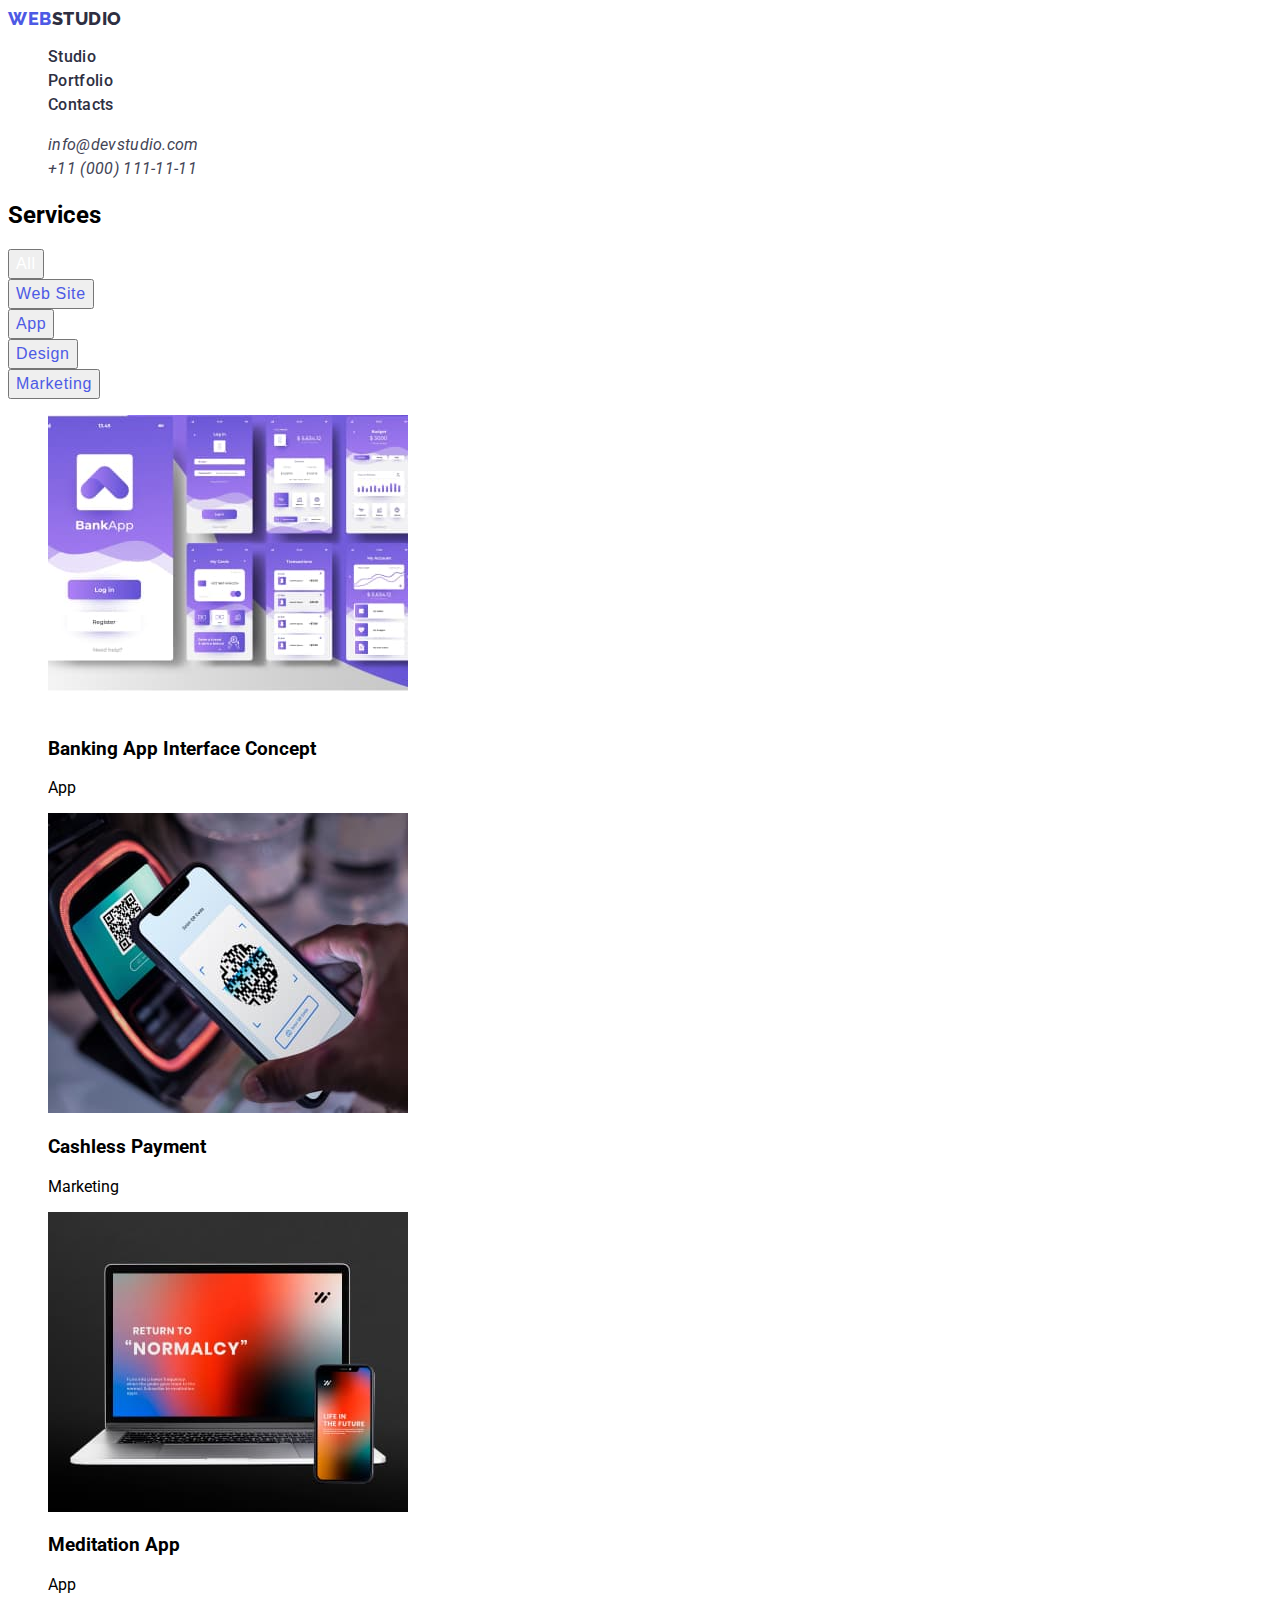
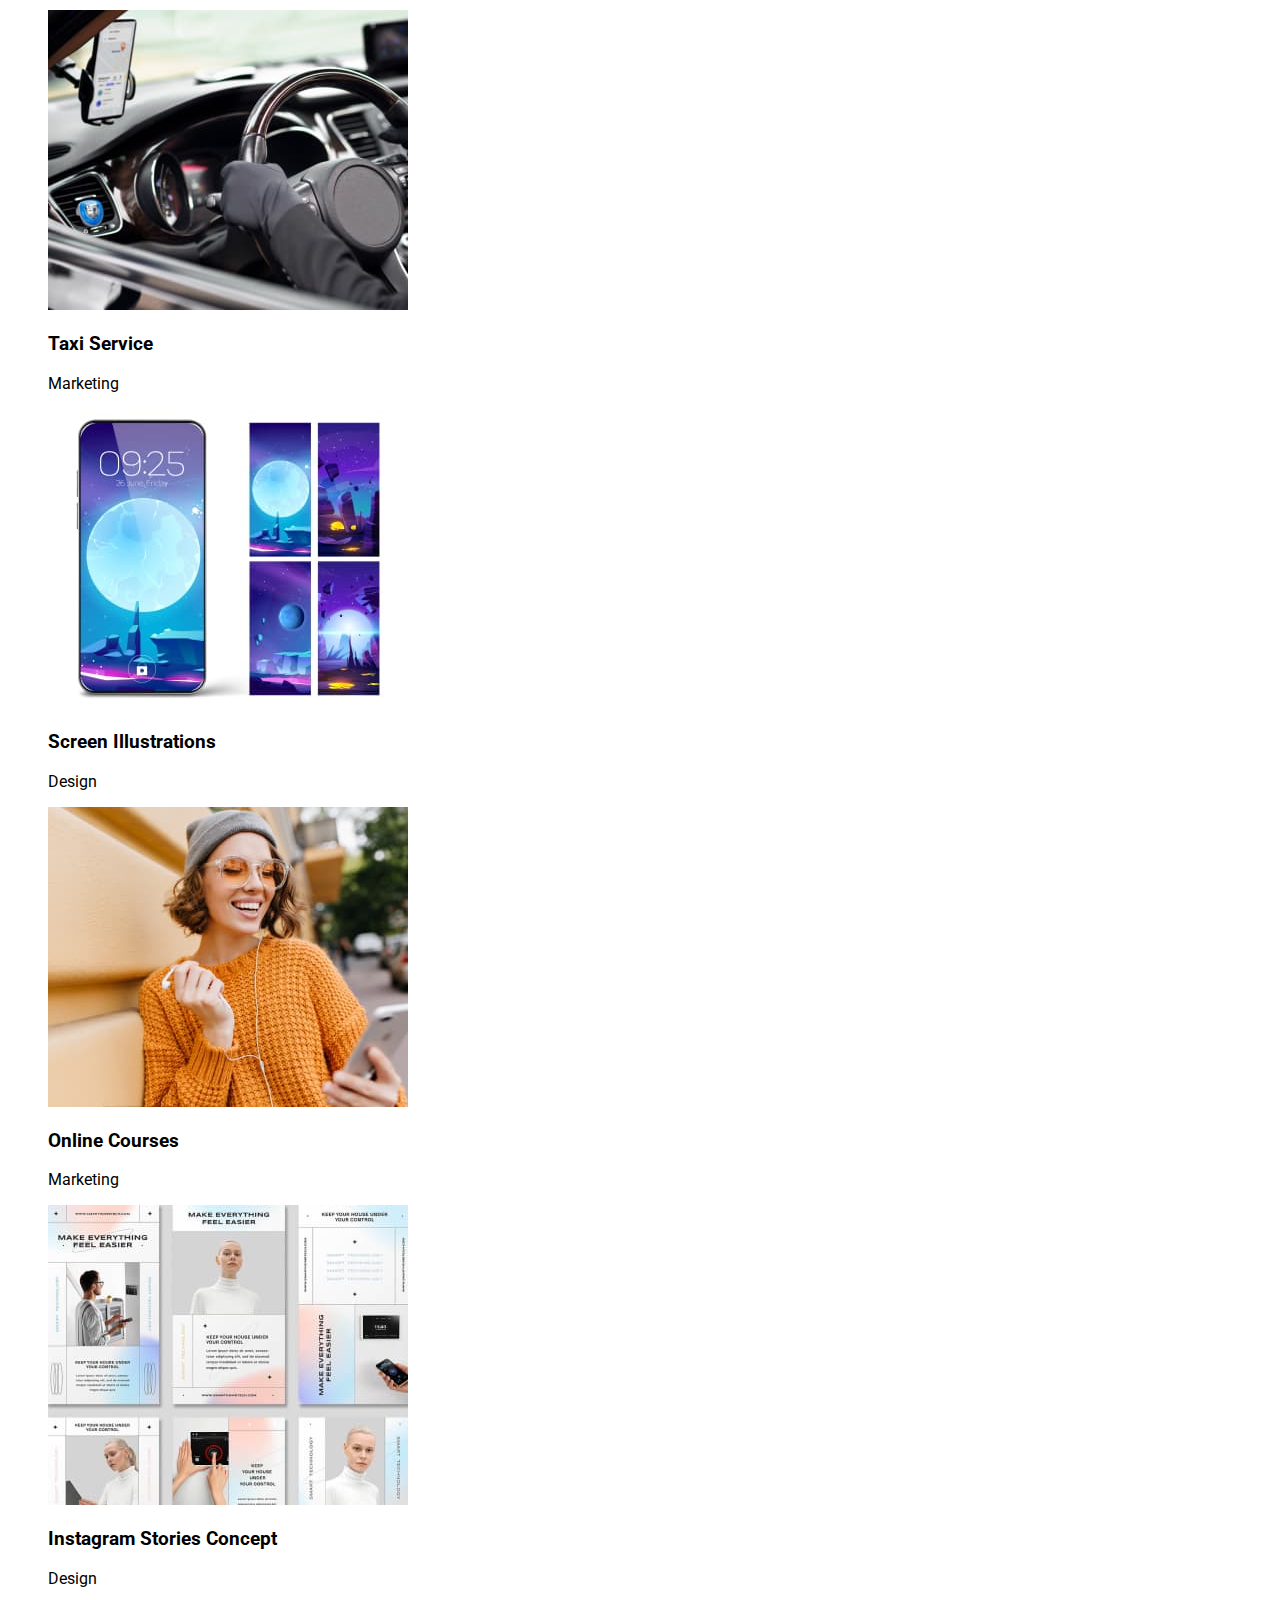
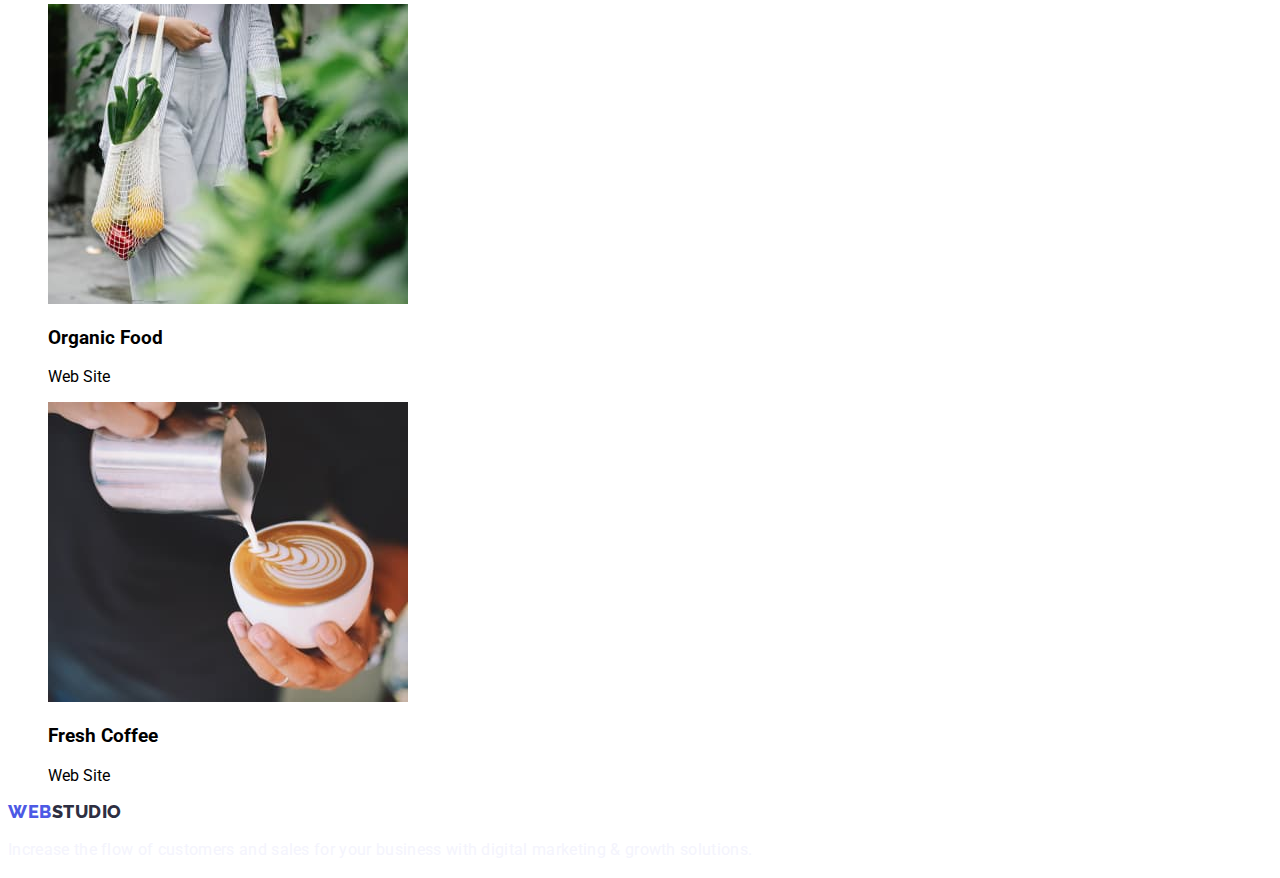
==== portfolio.html @ f7b112e4 "update goit-02" ====
<!DOCTYPE html>
<html lang="en">

<head>
    <meta charset="UTF-8">
    <meta http-equiv="X-UA-Compatible" content="IE=edge">
    <meta name="viewport" content="width=device-width, initial-scale=1.0">
    <link rel="preconnect" href="https://fonts.googleapis.com">
    <link rel="preconnect" href="https://fonts.gstatic.com" crossorigin>
    <link
        href="https://fonts.googleapis.com/css2?family=Raleway:wght@800&amp;family=Roboto:wght@400;500;700;900&amp;display=swap"
        rel="stylesheet">
    <title>WebStudio</title>
    <link rel="stylesheet" href="./css/styles.css">
</head>

<body>
    <header class="header">
        <nav class="header-navigation">
            <a href="./index.html" class="header-logo"><span>Web</span>Studio</a>
            <ul class="header-menu">
                <li class="header-menu-item"><a class="header-menu-link" href="index.html">Studio</a></li>
                <li class="header-menu-item"><a class="header-menu-link" href="/">Portfolio</a></li>
                <li class="header-menu-item"><a class="header-menu-link" href="/">Contacts</a></li>
            </ul>
        </nav>

        <address class="header-contacts">
            <ul class="header-contacts-menu">
                <li class="header-contacts-items"><a class="header-contacts-links"
                        href="mailto:info@devstudio.com">info@devstudio.com</a></li>
                <li class="header-contacts-items"><a class="header-contacts-links" href="tel:+110001111111">+11 (000)
                        111-11-11</a></li>
            </ul>


        </address>
    </header>
    <main>
        <section class="services">
            <h2 class="services-title">Services</h2>
            <button type="button" class="sevices-btn-all">All</button>
            <button type="button" class="sevices-web-site-btn">Web Site</button>
            <button type="button" class="services-app-btn">App</button>
            <button type="button" class="services-design-btn">Design</button>
            <button type="button" class="services-marketing-btn">Marketing</button>
        </section>

        <section class="banking">
            <ul>
                <li>
                    <img src="./images/img.jpg" alt="banking app" width="360" height="300">
                    <h3>Banking App Interface Concept</h3>
                    <p>App</p>
                </li>
                <li>
                    <img src="./images/img01.jpg" alt="cashless" width="360" height="300">
                    <h3>Cashless Payment</h3>
                    <p>Marketing</p>
                </li>
                <li>
                    <img src="./images/img02.jpg" alt="meditation" width="360" height="300">
                    <h3>Meditation App</h3>
                    <p>App</p>
                </li>
            </ul>
        </section>

        <section class="banking">
            <ul>
                <li>
                    <img src="./images/img03.jpg" alt="banking app" width="360" height="300">
                    <h3>Taxi Service</h3>
                    <p>Marketing</p>
                </li>
                <li>
                    <img src="./images/img04.jpg" alt="cashless" width="360" height="300">
                    <h3>Screen Illustrations</h3>
                    <p>Design</p>
                </li>
                <li>
                    <img src="./images/img05.jpg" alt="meditation" width="360" height="300">
                    <h3>Online Courses</h3>
                    <p>Marketing</p>
                </li>
            </ul>
        </section>

        <section class="banking">
            <ul>
                <li>
                    <img src="./images/img06.jpg" alt="banking app" width="360" height="300">
                    <h3>Instagram Stories Concept</h3>
                    <p>Design</p>
                </li>
                <li>
                    <img src="./images/img07.jpg" alt="cashless" width="360" height="300">
                    <h3>Organic Food</h3>
                    <p>Web Site</p>
                </li>
                <li>
                    <img src="./images/img08.jpg" alt="meditation" width="360" height="300">
                    <h3>Fresh Coffee</h3>
                    <p>Web Site</p>
                </li>
            </ul>
        </section>


    </main>
    <footer class="footer">
        <a href="./index.html" class="footer-logo"><span>Web</span>Studio</a>
        <p class="footer-text">Increase the flow of customers and sales for your business with digital marketing &
            growth solutions.</p>
    </footer>


</body>

</html>
---- css/styles.css ----
body {
  font-family: "Roboto", sans-serif;
}

a {
  text-decoration: none;
}

.header-logo span {
  font-family: "Raleway";
  font-style: normal;
  font-weight: 800;
  font-size: 18px;
  line-height: 1.17;
  letter-spacing: 0.03em;
  color: #4d5ae5;
}

ul {
  list-style-type: none;
}

.header-logo {
  font-family: "Raleway";
  font-style: normal;
  font-weight: 800;
  font-size: 18px;
  line-height: 1.17;
  letter-spacing: 0.03em;
  text-transform: uppercase;
  color: #2e2f42;
}

.header-menu-link {
  font-weight: 500;
  font-size: 16px;
  line-height: 1.5; /* 24/16 */
  letter-spacing: 0.02em;
  color: #2e2f42;
}

/** --------------HEADER---------- */

.header-contacts-links {
  font-weight: 400;
  font-size: 16px;
  line-height: 1.5;
  letter-spacing: 0.02em;
  color: #434455;
}

.header-contacts-links:hover {
  color: #fd9222;
}

.header-contacts-links:focus {
  color: #fd9222;
}

/** ---------------HERO---------- */

.hero {
  background-color: rgb(196, 9, 9);
}

.hero-title {
  font-weight: 700;
  font-size: 56px;
  line-height: 1.07;
  letter-spacing: 0.02em;
  color: #ffffff;
}

.hero-btn {
  font-family: "Roboto";
  font-style: normal;
  font-weight: 500;
  font-size: 16px;
  line-height: 1.5;
  letter-spacing: 0.04em;
  color: #ffffff;
}

.hero-btn:hover {
  color: #fd9222;
}

/** ---------BENEFITS--------- */

.benefits {
}

.benefits-title {
}

.benefits-list {
}

.benefits-item {
}

.benefits-subtitle {
  font-weight: 500;
  font-size: 20px;
  line-height: 1.2;
  letter-spacing: 0.02em;
  color: #2e2f42;
}

.benefits-item-text {
  font-weight: 400;
  font-size: 16px;
  line-height: 1.5;
  letter-spacing: 0.02em;
  color: #434455;
}

/** --------SKILL---------- */
.skill {
}

.skill-title {
  font-weight: 700;
  font-size: 36px;
  line-height: 1.11;
  letter-spacing: 0.02em;
  text-transform: capitalize;
  color: #2e2f42;
}

.skill-list {
}

.skill-item {
}

/** --------TEAM-------- */

.team {
}

.team-title {
  font-weight: 700;
  font-size: 36px;
  line-height: 1.11;
  letter-spacing: 0.02em;
  text-transform: capitalize;
  color: #2e2f42;
}

.team-list {
}

.team-item {
}

.team-subtitle {
  font-weight: 500;
  font-size: 20px;
  line-height: 1.2;
  letter-spacing: 0.02em;
  color: #2e2f42;
}

.team-item-text {
  font-weight: 400;
  font-size: 16px;
  line-height: 1.5;
  letter-spacing: 0.02em;
  color: #434455;
}

/** ------SECOND-PAGE------- */

/** ------------SERVICES----------- */

.sevices-btn-all {
  font-weight: 500;
  font-size: 16px;
  line-height: 1.5;
  letter-spacing: 0.04em;
  color: #ffffff;
}

.sevices-web-site-btn {
  font-weight: 500;
  font-size: 16px;
  line-height: 1.5;
  display: flex;
  align-items: center;
  text-align: center;
  letter-spacing: 0.04em;
  color: #4d5ae5;
}

.services-app-btn {
  font-weight: 500;
  font-size: 16px;
  line-height: 1.5;
  display: flex;
  align-items: center;
  text-align: center;
  letter-spacing: 0.04em;
  color: #4d5ae5;
}

.services-design-btn {
  font-weight: 500;
  font-size: 16px;
  line-height: 1.5;
  display: flex;
  align-items: center;
  text-align: center;
  letter-spacing: 0.04em;
  color: #4d5ae5;
}

.services-marketing-btn {
  font-weight: 500;
  font-size: 16px;
  line-height: 1.5;
  display: flex;
  align-items: center;
  text-align: center;
  letter-spacing: 0.04em;
  color: #4d5ae5;
}

/** ------------BANKING--------- */

.banking-subtitle {
  font-weight: 500;
  font-size: 20px;
  line-height: 1.2;
  letter-spacing: 0.02em;
  color: #2e2f42;
}

.footer {
}

.footer-logo span {
  font-family: "Raleway";
  font-style: normal;
  font-weight: 800;
  font-size: 18px;
  line-height: 1.17;
  letter-spacing: 0.03em;
  color: #4d5ae5;
}

.footer-logo {
  font-family: "Raleway";
  font-style: normal;
  font-weight: 800;
  font-size: 18px;
  line-height: 1.17;
  letter-spacing: 0.03em;
  text-transform: uppercase;
  color: #2e2f42;
}

.footer-text {
  font-weight: 400;
  font-size: 16px;
  line-height: 1.5;
  letter-spacing: 0.02em;
  color: #f4f4fd;
}
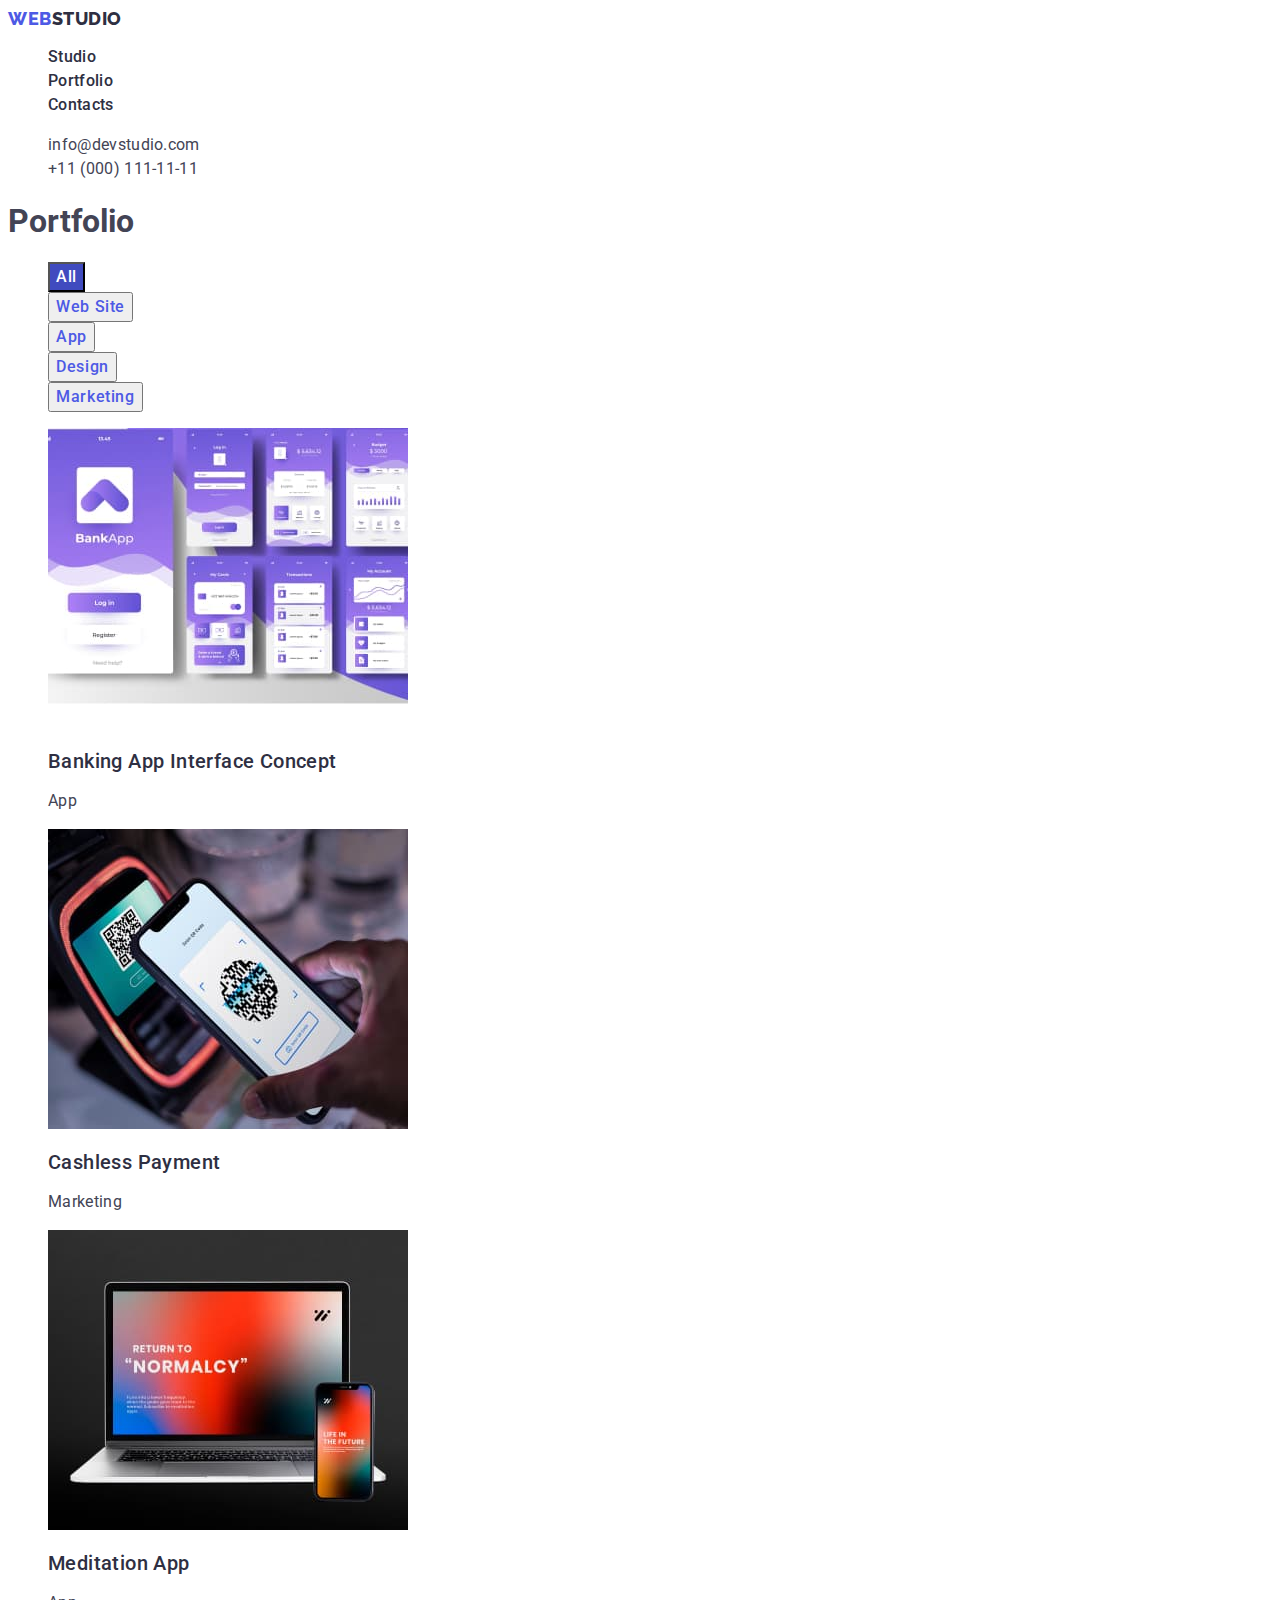
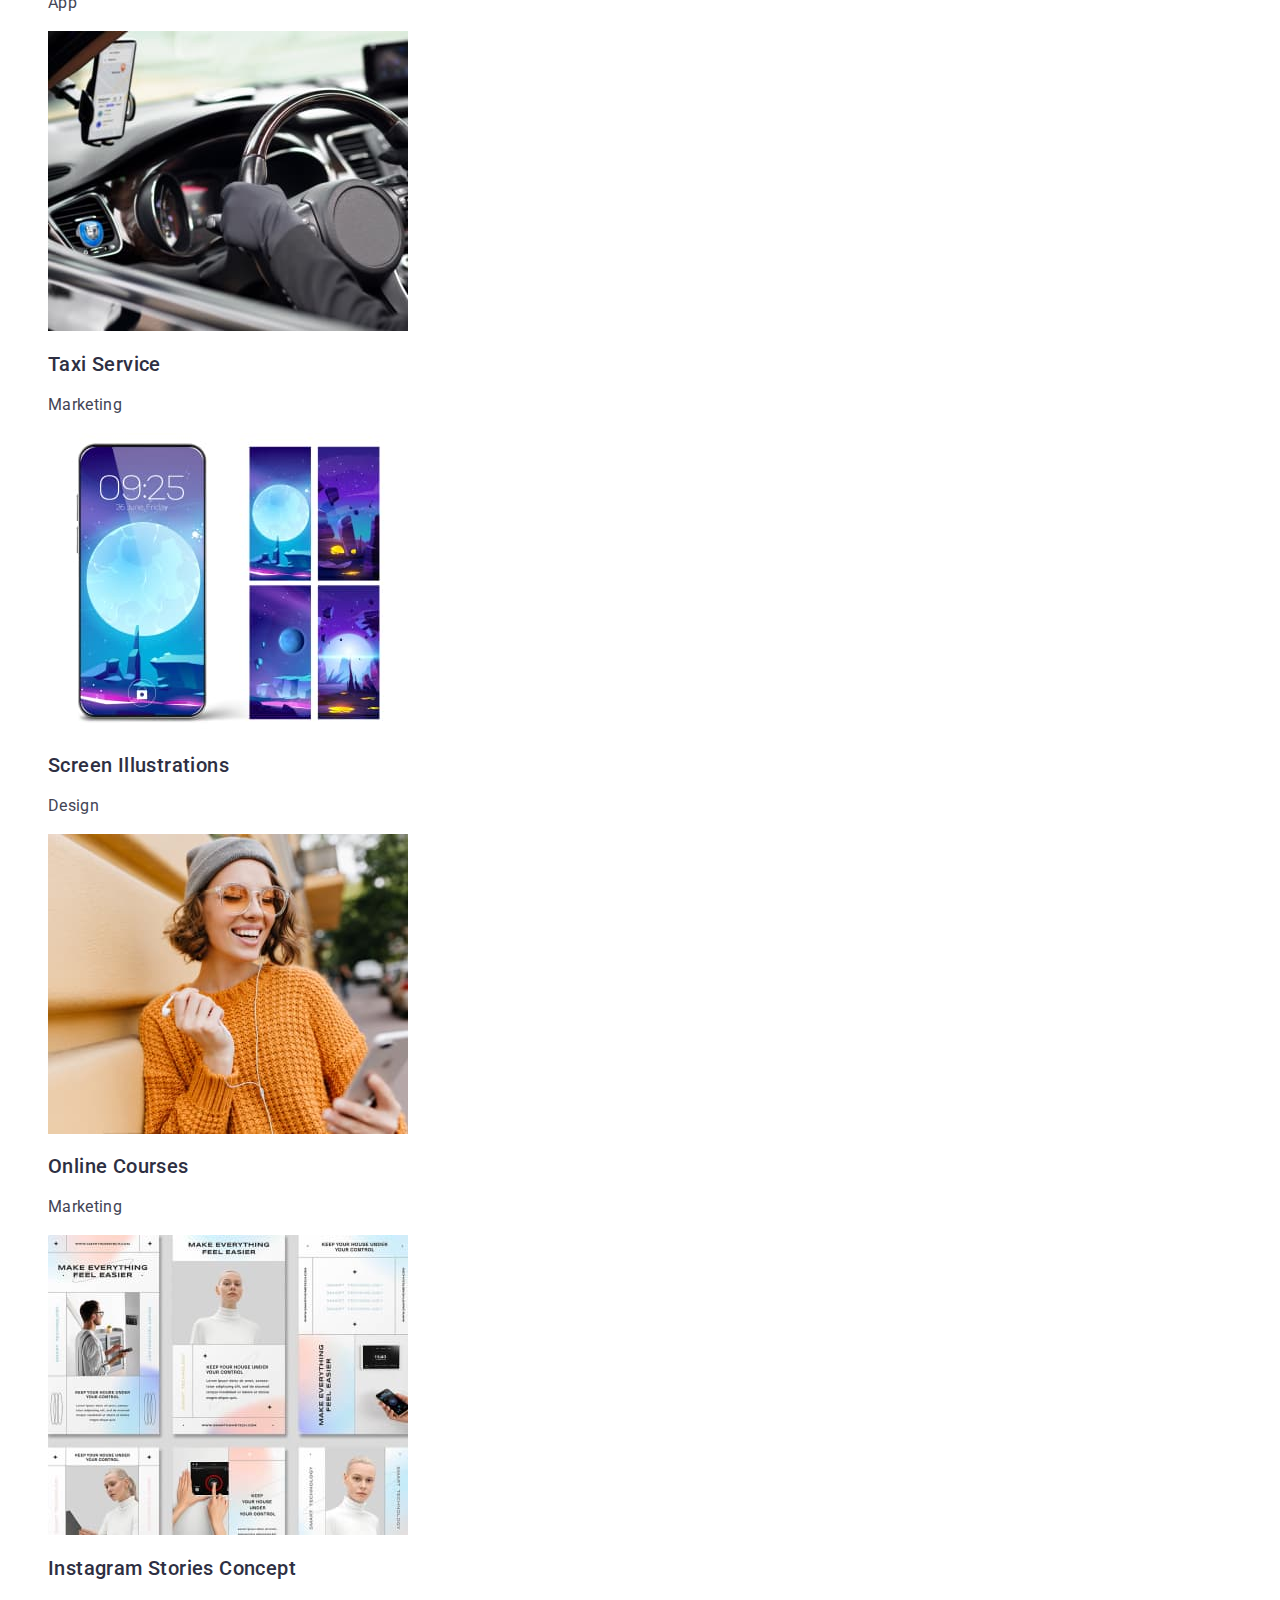
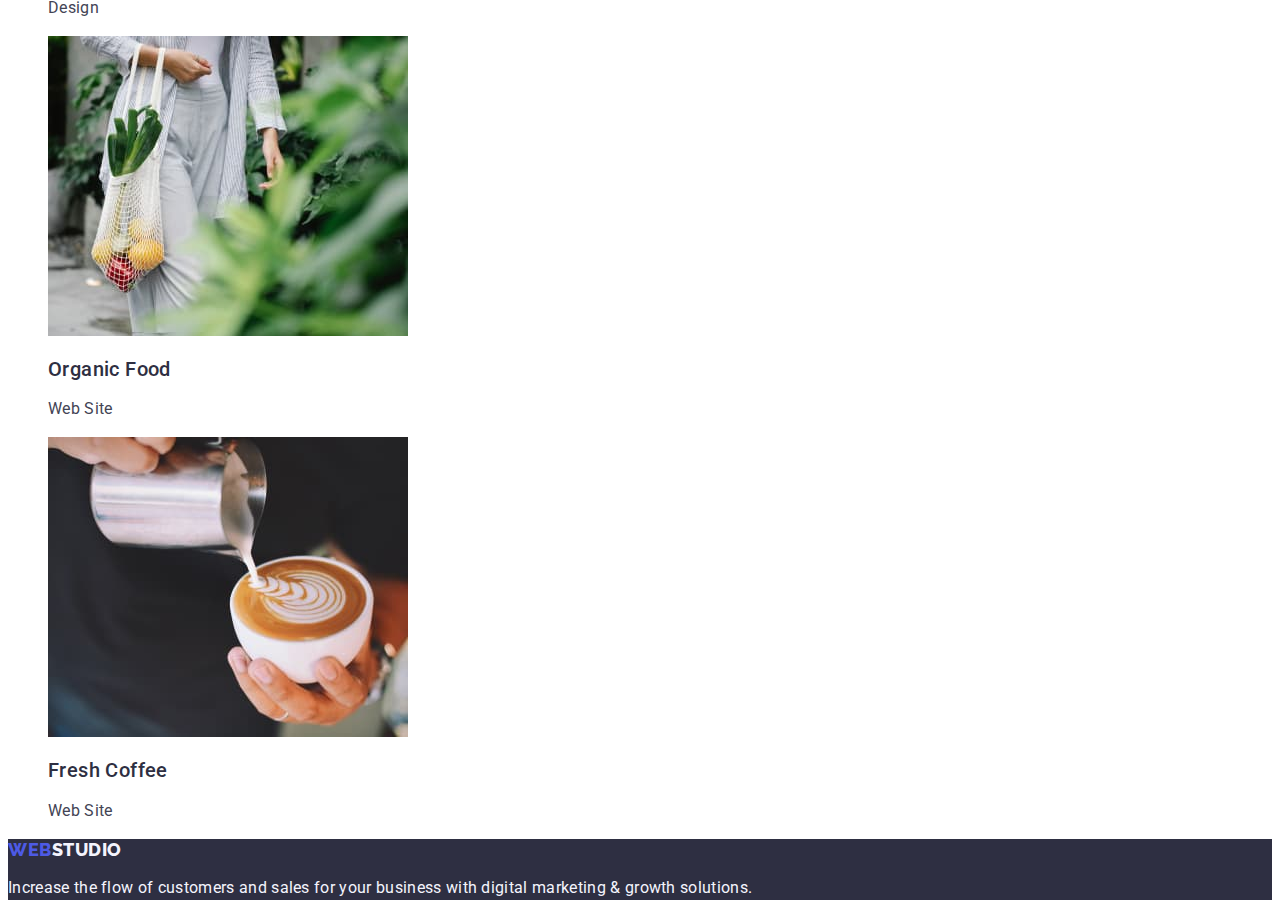
==== commit 24f481e0: "update" ====
--- a/portfolio.html
+++ b/portfolio.html
@@ -17,99 +17,116 @@
 <body>
     <header class="header">
         <nav class="header-navigation">
-            <a href="./index.html" class="header-logo"><span>Web</span>Studio</a>
-            <ul class="header-menu">
-                <li class="header-menu-item"><a class="header-menu-link" href="index.html">Studio</a></li>
-                <li class="header-menu-item"><a class="header-menu-link" href="/">Portfolio</a></li>
-                <li class="header-menu-item"><a class="header-menu-link" href="/">Contacts</a></li>
+            <a href="./index.html" class="header-logo">Web<span>Studio</span></a>
+            <ul class="header-menu-item">
+                <li class="header-menu-link"><a class="header-menu-link-item" href="index.html">Studio</a></li>
+                <li class="header-menu-link"><a class="header-menu-link-item" href="./portfolio.html">Portfolio</a></li>
+                <li class="header-menu-link"><a class="header-menu-link-item" href="/">Contacts</a></li>
             </ul>
         </nav>
 
         <address class="header-contacts">
-            <ul class="header-contacts-menu">
-                <li class="header-contacts-items"><a class="header-contacts-links"
+            <ul class="header-contacts-item">
+                <li class="header-contacts-list"><a class="header-contacts-item-link"
                         href="mailto:info@devstudio.com">info@devstudio.com</a></li>
-                <li class="header-contacts-items"><a class="header-contacts-links" href="tel:+110001111111">+11 (000)
+                <li class="header-contacts-items"><a class="header-contacts-item-link" href="tel:+110001111111">+11
+                        (000)
                         111-11-11</a></li>
             </ul>
 
-
         </address>
     </header>
+
     <main>
-        <section class="services">
-            <h2 class="services-title">Services</h2>
-            <button type="button" class="sevices-btn-all">All</button>
-            <button type="button" class="sevices-web-site-btn">Web Site</button>
-            <button type="button" class="services-app-btn">App</button>
-            <button type="button" class="services-design-btn">Design</button>
-            <button type="button" class="services-marketing-btn">Marketing</button>
-        </section>
+        <section class="portfolio">
+            <h1 class="portfolio-title">Portfolio</h1>
+            <ul>
+                <li><button type="button" class="portfolio-btn-all">All</button></li>
+                <li><button type="button" class="portfolio-btn">Web Site</button></li>
+                <li><button type="button" class="portfolio-btn">App</button></li>
+                <li><button type="button" class="portfolio-btn">Design</button></li>
+                <li><button type="button" class="portfolio-btn">Marketing</button></li>
+            </ul>
 
-        <section class="banking">
-            <ul>
-                <li>
-                    <img src="./images/img.jpg" alt="banking app" width="360" height="300">
-                    <h3>Banking App Interface Concept</h3>
-                    <p>App</p>
+            <ul class="prospects-item list">
+                <li class="prospects-list">
+                    <a href="" class="prospects-img link">
+                        <img src="./images/img.jpg" alt="banking app" width="360" height="300">
+                        <h2 class="prospects-title">Banking App Interface Concept</h2>
+                        <p class="prospects-text">App</p>
+                    </a>
                 </li>
-                <li>
-                    <img src="./images/img01.jpg" alt="cashless" width="360" height="300">
-                    <h3>Cashless Payment</h3>
-                    <p>Marketing</p>
+
+                <li class="prospects-list">
+                    <a href="" class="prospects-img link">
+                        <img src="./images/img01.jpg" alt="cashless" width="360" height="300">
+                        <h2 class="prospects-title">Cashless Payment</h2>
+                        <p class="prospects-text">Marketing</p>
+                    </a>
                 </li>
-                <li>
-                    <img src="./images/img02.jpg" alt="meditation" width="360" height="300">
-                    <h3>Meditation App</h3>
-                    <p>App</p>
+
+                <li class="prospects-list">
+                    <a href="" class="prospects-img link">
+                        <img src="./images/img02.jpg" alt="meditation" width="360" height="300">
+                        <h2 class="prospects-title">Meditation App</h2>
+                        <p class="prospects-text">App</p>
+                    </a>
+                </li>
+
+                <li class="prospects-list">
+                    <a href="" class="prospects-img link">
+                        <img src="./images/img03.jpg" alt="banking app" width="360" height="300">
+                        <h2 class="prospects-title">Taxi Service</h2>
+                        <p class="prospects-text">Marketing</p>
+                    </a>
+                </li>
+
+                <li class="prospects-list">
+                    <a href="" class="prospects-img link">
+                        <img src="./images/img04.jpg" alt="cashless" width="360" height="300">
+                        <h2 class="prospects-title">Screen Illustrations</h2>
+                        <p class="prospects-text">Design</p>
+                    </a>
+                </li>
+
+                <li class="prospects-list">
+                    <a href="" class="prospects-img link">
+                        <img src="./images/img05.jpg" alt="meditation" width="360" height="300">
+                        <h2 class="prospects-title">Online Courses</h2>
+                        <p class="prospects-text">Marketing</p>
+                    </a>
+                </li>
+
+                <li class="prospects-list">
+                    <a href="" class="prospects-img link">
+                        <img src="./images/img06.jpg" alt="banking app" width="360" height="300">
+                        <h2 class="prospects-title">Instagram Stories Concept</h2>
+                        <p class="prospects-text">Design</p>
+                    </a>
+                </li>
+
+                <li class="prospects-list">
+                    <a href="" class="prospects-img link">
+                        <img src="./images/img07.jpg" alt="cashless" width="360" height="300">
+                        <h2 class="prospects-title">Organic Food</h2>
+                        <p class="prospects-text">Web Site</p>
+                    </a>
+
+                </li>
+
+                <li class="prospects-list">
+                    <a href="" class="prospects-img link">
+                        <img src="./images/img08.jpg" alt="meditation" width="360" height="300">
+                        <h2 class="prospects-title">Fresh Coffee</h2>
+                        <p class="prospects-text">Web Site</p>
+                    </a>
                 </li>
             </ul>
         </section>
 
-        <section class="banking">
-            <ul>
-                <li>
-                    <img src="./images/img03.jpg" alt="banking app" width="360" height="300">
-                    <h3>Taxi Service</h3>
-                    <p>Marketing</p>
-                </li>
-                <li>
-                    <img src="./images/img04.jpg" alt="cashless" width="360" height="300">
-                    <h3>Screen Illustrations</h3>
-                    <p>Design</p>
-                </li>
-                <li>
-                    <img src="./images/img05.jpg" alt="meditation" width="360" height="300">
-                    <h3>Online Courses</h3>
-                    <p>Marketing</p>
-                </li>
-            </ul>
-        </section>
-
-        <section class="banking">
-            <ul>
-                <li>
-                    <img src="./images/img06.jpg" alt="banking app" width="360" height="300">
-                    <h3>Instagram Stories Concept</h3>
-                    <p>Design</p>
-                </li>
-                <li>
-                    <img src="./images/img07.jpg" alt="cashless" width="360" height="300">
-                    <h3>Organic Food</h3>
-                    <p>Web Site</p>
-                </li>
-                <li>
-                    <img src="./images/img08.jpg" alt="meditation" width="360" height="300">
-                    <h3>Fresh Coffee</h3>
-                    <p>Web Site</p>
-                </li>
-            </ul>
-        </section>
-
-
     </main>
     <footer class="footer">
-        <a href="./index.html" class="footer-logo"><span>Web</span>Studio</a>
+        <a href="./index.html" class="footer-logo">Web<span>Studio</span></a>
         <p class="footer-text">Increase the flow of customers and sales for your business with digital marketing &
             growth solutions.</p>
     </footer>
--- a/css/styles.css
+++ b/css/styles.css
@@ -1,5 +1,18 @@
+:root {
+  --primary-font: "Roboto", sans-serif;
+  --primary-slate-color: #434455;
+  --primary-white-color: #ffffff;
+  --primary-navy-blue-color: #2e2f42;
+}
+
 body {
   font-family: "Roboto", sans-serif;
+  color: #434455;
+  background-color: #ffffff;
+}
+
+.link {
+  text-decoration: none;
 }
 
 a {
@@ -13,13 +26,16 @@
   font-size: 18px;
   line-height: 1.17;
   letter-spacing: 0.03em;
-  color: #4d5ae5;
+  text-transform: uppercase;
+  color: #2e2f42;
 }
 
 ul {
   list-style-type: none;
 }
 
+/** --------------HEADER---------- */
+
 .header-logo {
   font-family: "Raleway";
   font-style: normal;
@@ -28,32 +44,34 @@
   line-height: 1.17;
   letter-spacing: 0.03em;
   text-transform: uppercase;
-  color: #2e2f42;
-}
-
-.header-menu-link {
-  font-weight: 500;
-  font-size: 16px;
-  line-height: 1.5; /* 24/16 */
-  letter-spacing: 0.02em;
-  color: #2e2f42;
-}
-
-/** --------------HEADER---------- */
-
-.header-contacts-links {
-  font-weight: 400;
-  font-size: 16px;
-  line-height: 1.5;
-  letter-spacing: 0.02em;
-  color: #434455;
-}
-
-.header-contacts-links:hover {
+  color: #4d5ae5;
+}
+
+.header-menu-link-item {
+  font-family: "Roboto";
+  font-style: normal;
+  font-weight: 500;
+  font-size: 16px;
+  line-height: 1.5;
+  letter-spacing: 0.02em;
+  color: #2e2f42;
+}
+
+.header-contacts-item-link {
+  font-family: "Roboto";
+  font-style: normal;
+  font-weight: 400;
+  font-size: 16px;
+  line-height: 1.5;
+  letter-spacing: 0.02em;
+  color: #434455;
+}
+
+.header-contacts-item-link:hover {
   color: #fd9222;
 }
 
-.header-contacts-links:focus {
+.header-contacts-item-link:focus {
   color: #fd9222;
 }
 
@@ -87,18 +105,6 @@
 
 /** ---------BENEFITS--------- */
 
-.benefits {
-}
-
-.benefits-title {
-}
-
-.benefits-list {
-}
-
-.benefits-item {
-}
-
 .benefits-subtitle {
   font-weight: 500;
   font-size: 20px;
@@ -116,8 +122,6 @@
 }
 
 /** --------SKILL---------- */
-.skill {
-}
 
 .skill-title {
   font-weight: 700;
@@ -128,16 +132,7 @@
   color: #2e2f42;
 }
 
-.skill-list {
-}
-
-.skill-item {
-}
-
 /** --------TEAM-------- */
-
-.team {
-}
 
 .team-title {
   font-weight: 700;
@@ -148,12 +143,6 @@
   color: #2e2f42;
 }
 
-.team-list {
-}
-
-.team-item {
-}
-
 .team-subtitle {
   font-weight: 500;
   font-size: 20px;
@@ -170,65 +159,49 @@
   color: #434455;
 }
 
-/** ------SECOND-PAGE------- */
-
 /** ------------SERVICES----------- */
 
-.sevices-btn-all {
+.portfolio-btn-all {
+  font-family: "Roboto";
+  font-style: normal;
   font-weight: 500;
   font-size: 16px;
   line-height: 1.5;
   letter-spacing: 0.04em;
   color: #ffffff;
-}
-
-.sevices-web-site-btn {
-  font-weight: 500;
-  font-size: 16px;
-  line-height: 1.5;
-  display: flex;
-  align-items: center;
-  text-align: center;
+  background-color: #404bbf;
+  cursor: pointer;
+}
+
+.portfolio-btn-all:hover {
+  color: #ffffff;
+  background-color: #404bbf;
+}
+
+.portfolio-btn-all:focus {
+  color: #ffffff;
+  background-color: #404bbf;
+}
+
+.prospects-img link {
+  list-style: none;
+}
+
+.portfolio-btn {
+  font-family: "Roboto";
+  font-style: normal;
+  font-weight: 500;
+  font-size: 16px;
+  line-height: 1.5;
   letter-spacing: 0.04em;
   color: #4d5ae5;
 }
 
-.services-app-btn {
-  font-weight: 500;
-  font-size: 16px;
-  line-height: 1.5;
-  display: flex;
-  align-items: center;
-  text-align: center;
-  letter-spacing: 0.04em;
-  color: #4d5ae5;
-}
-
-.services-design-btn {
-  font-weight: 500;
-  font-size: 16px;
-  line-height: 1.5;
-  display: flex;
-  align-items: center;
-  text-align: center;
-  letter-spacing: 0.04em;
-  color: #4d5ae5;
-}
-
-.services-marketing-btn {
-  font-weight: 500;
-  font-size: 16px;
-  line-height: 1.5;
-  display: flex;
-  align-items: center;
-  text-align: center;
-  letter-spacing: 0.04em;
-  color: #4d5ae5;
-}
-
-/** ------------BANKING--------- */
-
-.banking-subtitle {
+/** ------------PROSPECTS--------- */
+
+.prospects-title {
+  font-family: "Roboto";
+  font-style: normal;
   font-weight: 500;
   font-size: 20px;
   line-height: 1.2;
@@ -236,7 +209,20 @@
   color: #2e2f42;
 }
 
+.prospects-text {
+  font-family: "Roboto";
+  font-style: normal;
+  font-weight: 400;
+  font-size: 16px;
+  line-height: 1.5;
+  letter-spacing: 0.02em;
+  color: #434455;
+}
+
+/** --------FOOTER------- */
+
 .footer {
+  background-color: #2e2f42;
 }
 
 .footer-logo span {
@@ -246,20 +232,21 @@
   font-size: 18px;
   line-height: 1.17;
   letter-spacing: 0.03em;
+  text-transform: uppercase;
+  color: #f4f4fd;
+}
+
+.footer-logo {
+  font-family: "Raleway";
+  font-style: normal;
+  font-weight: 800;
+  font-size: 18px;
+  line-height: 1.17;
+  letter-spacing: 0.03em;
+  text-transform: uppercase;
   color: #4d5ae5;
 }
 
-.footer-logo {
-  font-family: "Raleway";
-  font-style: normal;
-  font-weight: 800;
-  font-size: 18px;
-  line-height: 1.17;
-  letter-spacing: 0.03em;
-  text-transform: uppercase;
-  color: #2e2f42;
-}
-
 .footer-text {
   font-weight: 400;
   font-size: 16px;
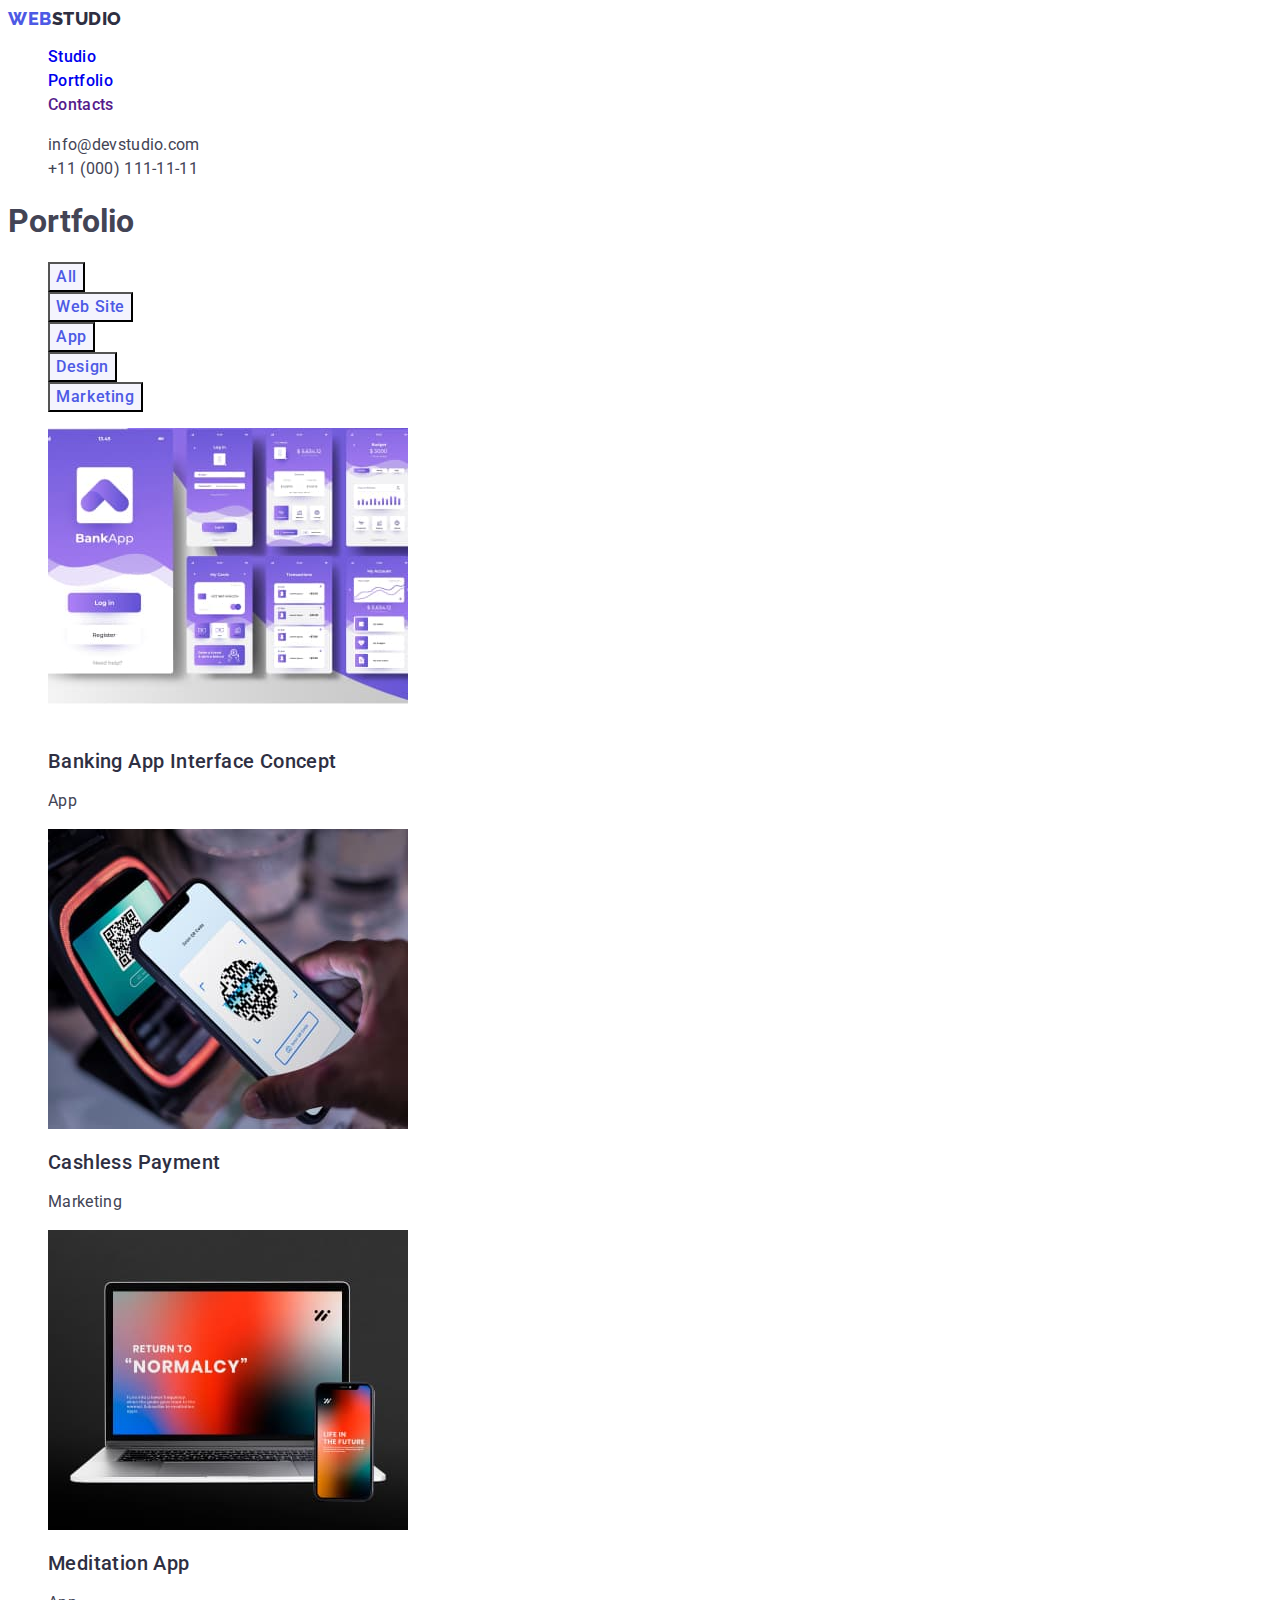
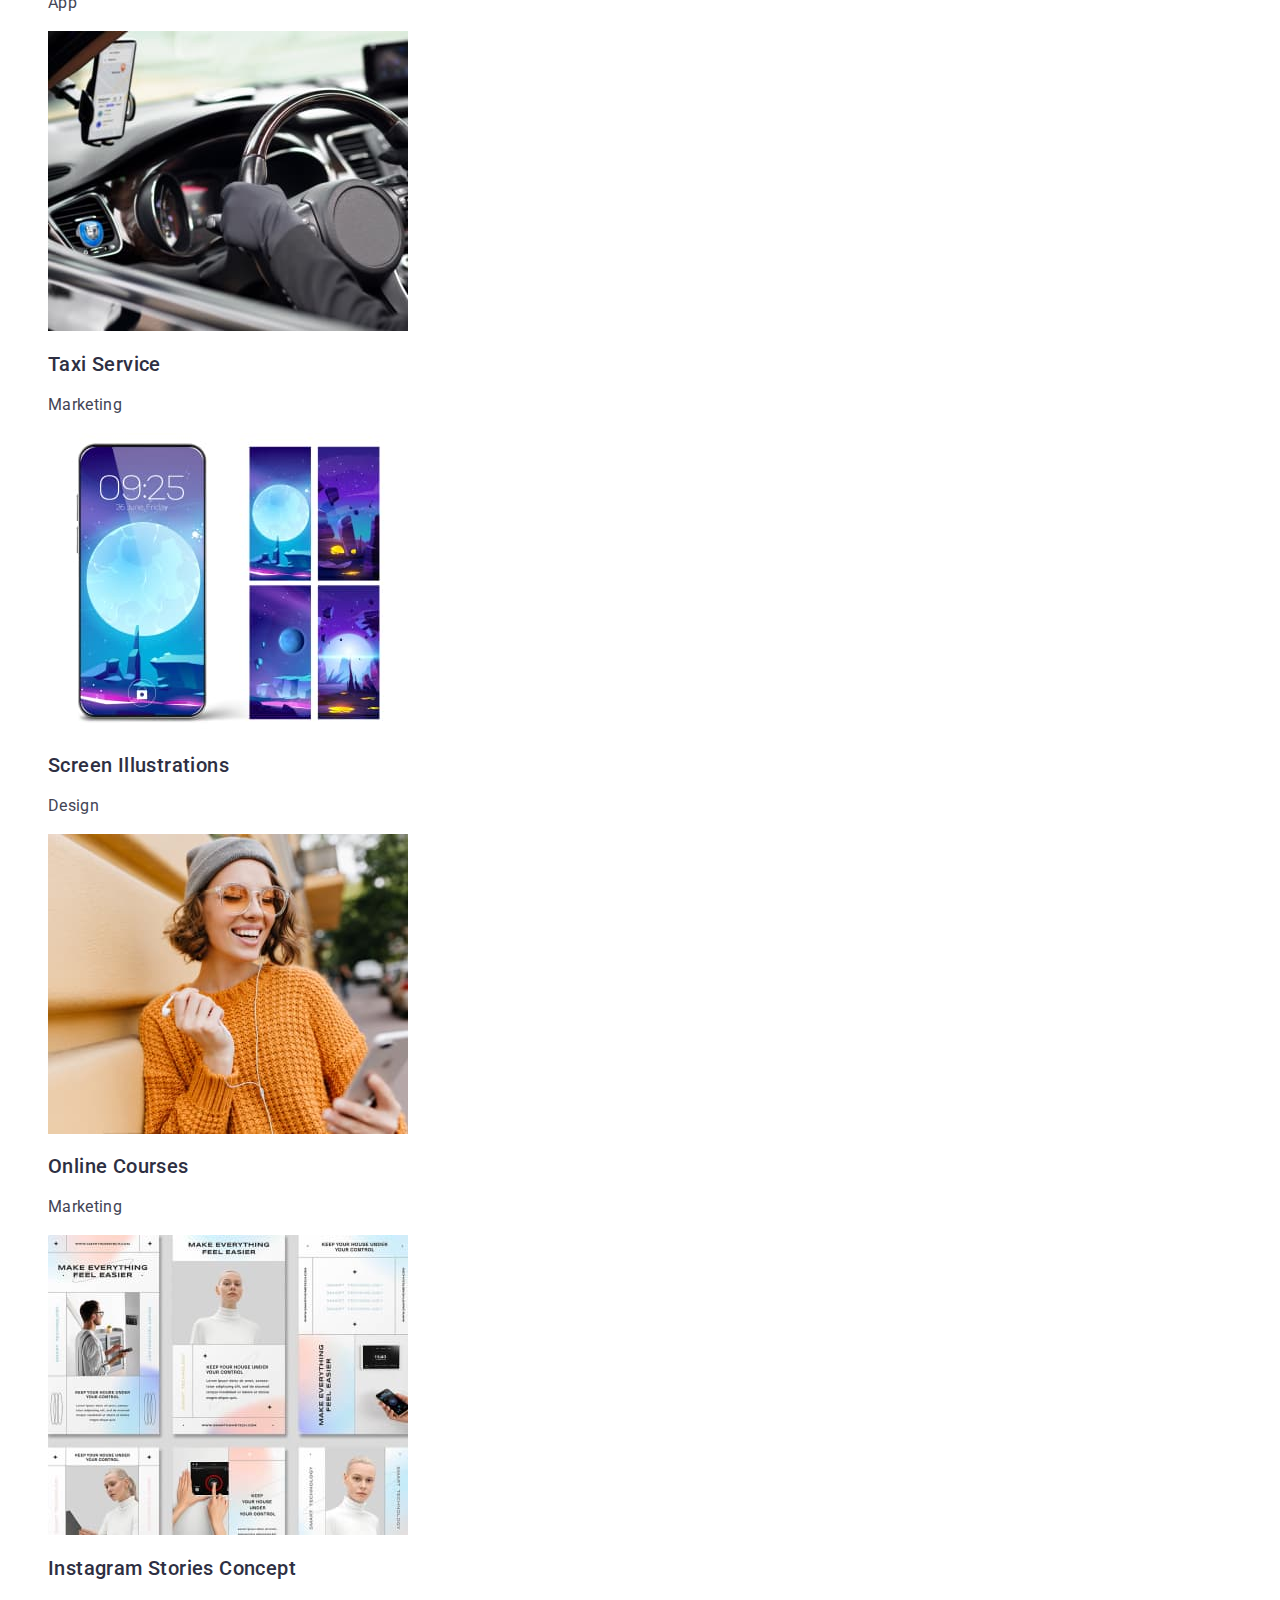
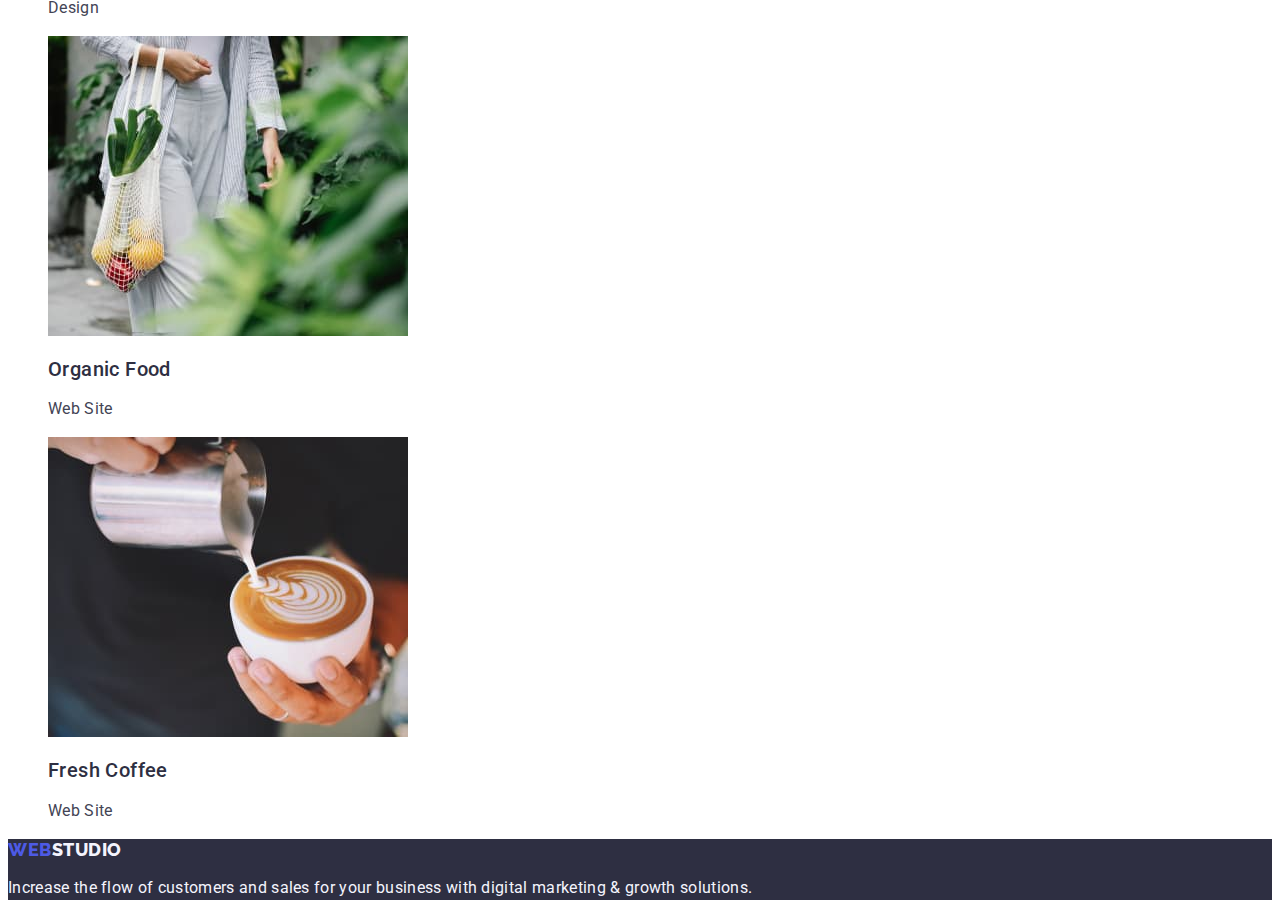
==== commit 66ae594c: "up" ====
--- a/portfolio.html
+++ b/portfolio.html
@@ -16,20 +16,22 @@
 
 <body>
     <header class="header">
-        <nav class="header-navigation">
-            <a href="./index.html" class="header-logo">Web<span>Studio</span></a>
-            <ul class="header-menu-item">
-                <li class="header-menu-link"><a class="header-menu-link-item" href="index.html">Studio</a></li>
-                <li class="header-menu-link"><a class="header-menu-link-item" href="./portfolio.html">Portfolio</a></li>
-                <li class="header-menu-link"><a class="header-menu-link-item" href="/">Contacts</a></li>
+        <nav class="header-navigation list">
+            <a href="./index.html" class="header-logo link">Web<span class="logo-title">Studio</span></a>
+            <ul class="header-menu list">
+                <li class="header-menu-item list"><a class="header-menu-link link" href="./index.html">Studio</a></li>
+                <li class="header-menu-item list"><a class="header-menu-link link" href="./portfolio.html">Portfolio</a>
+                </li>
+                <li class="header-menu-item list"><a class="header-menu-link link" href="">Contacts</a></li>
             </ul>
         </nav>
 
         <address class="header-contacts">
-            <ul class="header-contacts-item">
-                <li class="header-contacts-list"><a class="header-contacts-item-link"
+            <ul class="header-contacts-item list">
+                <li class="header-contacts-list list"><a class="header-contacts-item-link link"
                         href="mailto:info@devstudio.com">info@devstudio.com</a></li>
-                <li class="header-contacts-items"><a class="header-contacts-item-link" href="tel:+110001111111">+11
+                <li class="header-contacts-list list"><a class="header-contacts-item-link link"
+                        href="tel:+110001111111">+11
                         (000)
                         111-11-11</a></li>
             </ul>
@@ -40,8 +42,8 @@
     <main>
         <section class="portfolio">
             <h1 class="portfolio-title">Portfolio</h1>
-            <ul>
-                <li><button type="button" class="portfolio-btn-all">All</button></li>
+            <ul class="portfolio-item list">
+                <li><button type="button" class="portfolio-btn">All</button></li>
                 <li><button type="button" class="portfolio-btn">Web Site</button></li>
                 <li><button type="button" class="portfolio-btn">App</button></li>
                 <li><button type="button" class="portfolio-btn">Design</button></li>
@@ -126,7 +128,7 @@
 
     </main>
     <footer class="footer">
-        <a href="./index.html" class="footer-logo">Web<span>Studio</span></a>
+        <a href="./index.html" class="footer-logo link">Web<span class="logo-title">Studio</span></a>
         <p class="footer-text">Increase the flow of customers and sales for your business with digital marketing &
             growth solutions.</p>
     </footer>
--- a/css/styles.css
+++ b/css/styles.css
@@ -15,12 +15,16 @@
   text-decoration: none;
 }
 
+.list {
+  list-style: none;
+}
+
 a {
   text-decoration: none;
 }
 
 .header-logo span {
-  font-family: "Raleway";
+  font-family: "Raleway", sans-serif;
   font-style: normal;
   font-weight: 800;
   font-size: 18px;
@@ -36,8 +40,12 @@
 
 /** --------------HEADER---------- */
 
+.header-menu {
+  list-style: none;
+}
+
 .header-logo {
-  font-family: "Raleway";
+  font-family: "Raleway", sans-serif;
   font-style: normal;
   font-weight: 800;
   font-size: 18px;
@@ -47,14 +55,34 @@
   color: #4d5ae5;
 }
 
-.header-menu-link-item {
-  font-family: "Roboto";
-  font-style: normal;
-  font-weight: 500;
-  font-size: 16px;
-  line-height: 1.5;
-  letter-spacing: 0.02em;
-  color: #2e2f42;
+.header-menu-item {
+  font-family: "Roboto";
+  font-style: normal;
+  font-weight: 500;
+  font-size: 16px;
+  line-height: 1.5;
+  letter-spacing: 0.02em;
+  color: #2e2f42;
+}
+
+.header-menu-link {
+  text-decoration: none;
+}
+
+.header-menu-link:hover {
+  color: #404bbf;
+}
+
+.header-menu-link:focus {
+  color: #404bbf;
+}
+
+.header-contacts {
+  font-style: normal;
+}
+
+.header-contacts-item {
+  list-style: none;
 }
 
 .header-contacts-item-link {
@@ -68,39 +96,46 @@
 }
 
 .header-contacts-item-link:hover {
-  color: #fd9222;
+  color: #404bbf;
 }
 
 .header-contacts-item-link:focus {
-  color: #fd9222;
+  color: #404bbf;
 }
 
 /** ---------------HERO---------- */
 
 .hero {
-  background-color: rgb(196, 9, 9);
+  background-color: #2e2f42;
 }
 
 .hero-title {
   font-weight: 700;
   font-size: 56px;
   line-height: 1.07;
+  text-align: center;
   letter-spacing: 0.02em;
   color: #ffffff;
 }
 
 .hero-btn {
-  font-family: "Roboto";
+  font-family: "Roboto", sans-serif;
   font-style: normal;
   font-weight: 500;
   font-size: 16px;
   line-height: 1.5;
   letter-spacing: 0.04em;
   color: #ffffff;
+  background-color: #4d5ae5;
+  cursor: pointer;
 }
 
 .hero-btn:hover {
-  color: #fd9222;
+  background-color: #404bbf;
+}
+
+.hero-btn:focus {
+  background-color: #404bbf;
 }
 
 /** ---------BENEFITS--------- */
@@ -127,17 +162,27 @@
   font-weight: 700;
   font-size: 36px;
   line-height: 1.11;
+  text-align: center;
   letter-spacing: 0.02em;
   text-transform: capitalize;
   color: #2e2f42;
 }
 
 /** --------TEAM-------- */
+
+.team {
+  background-color: #f4f4fd;
+}
+
+.team-list {
+  background-color: #ffffff;
+}
 
 .team-title {
   font-weight: 700;
   font-size: 36px;
   line-height: 1.11;
+  text-align: center;
   letter-spacing: 0.02em;
   text-transform: capitalize;
   color: #2e2f42;
@@ -161,40 +206,30 @@
 
 /** ------------SERVICES----------- */
 
-.portfolio-btn-all {
-  font-family: "Roboto";
-  font-style: normal;
-  font-weight: 500;
-  font-size: 16px;
-  line-height: 1.5;
-  letter-spacing: 0.04em;
-  color: #ffffff;
-  background-color: #404bbf;
-  cursor: pointer;
-}
-
-.portfolio-btn-all:hover {
-  color: #ffffff;
-  background-color: #404bbf;
-}
-
-.portfolio-btn-all:focus {
-  color: #ffffff;
-  background-color: #404bbf;
-}
-
-.prospects-img link {
-  list-style: none;
-}
-
 .portfolio-btn {
-  font-family: "Roboto";
+  font-family: "Roboto", sans-serif;
   font-style: normal;
   font-weight: 500;
   font-size: 16px;
   line-height: 1.5;
   letter-spacing: 0.04em;
   color: #4d5ae5;
+  background-color: #f4f4fd;
+  cursor: pointer;
+}
+
+.portfolio-btn:hover {
+  color: #ffffff;
+  background-color: #404bbf;
+}
+
+.portfolio-btn-all:focus {
+  color: #ffffff;
+  background-color: #404bbf;
+}
+
+.prospects-img link {
+  list-style: none;
 }
 
 /** ------------PROSPECTS--------- */
@@ -226,7 +261,7 @@
 }
 
 .footer-logo span {
-  font-family: "Raleway";
+  font-family: "Raleway", sans-serif;
   font-style: normal;
   font-weight: 800;
   font-size: 18px;
@@ -237,7 +272,7 @@
 }
 
 .footer-logo {
-  font-family: "Raleway";
+  font-family: "Raleway", sans-serif;
   font-style: normal;
   font-weight: 800;
   font-size: 18px;
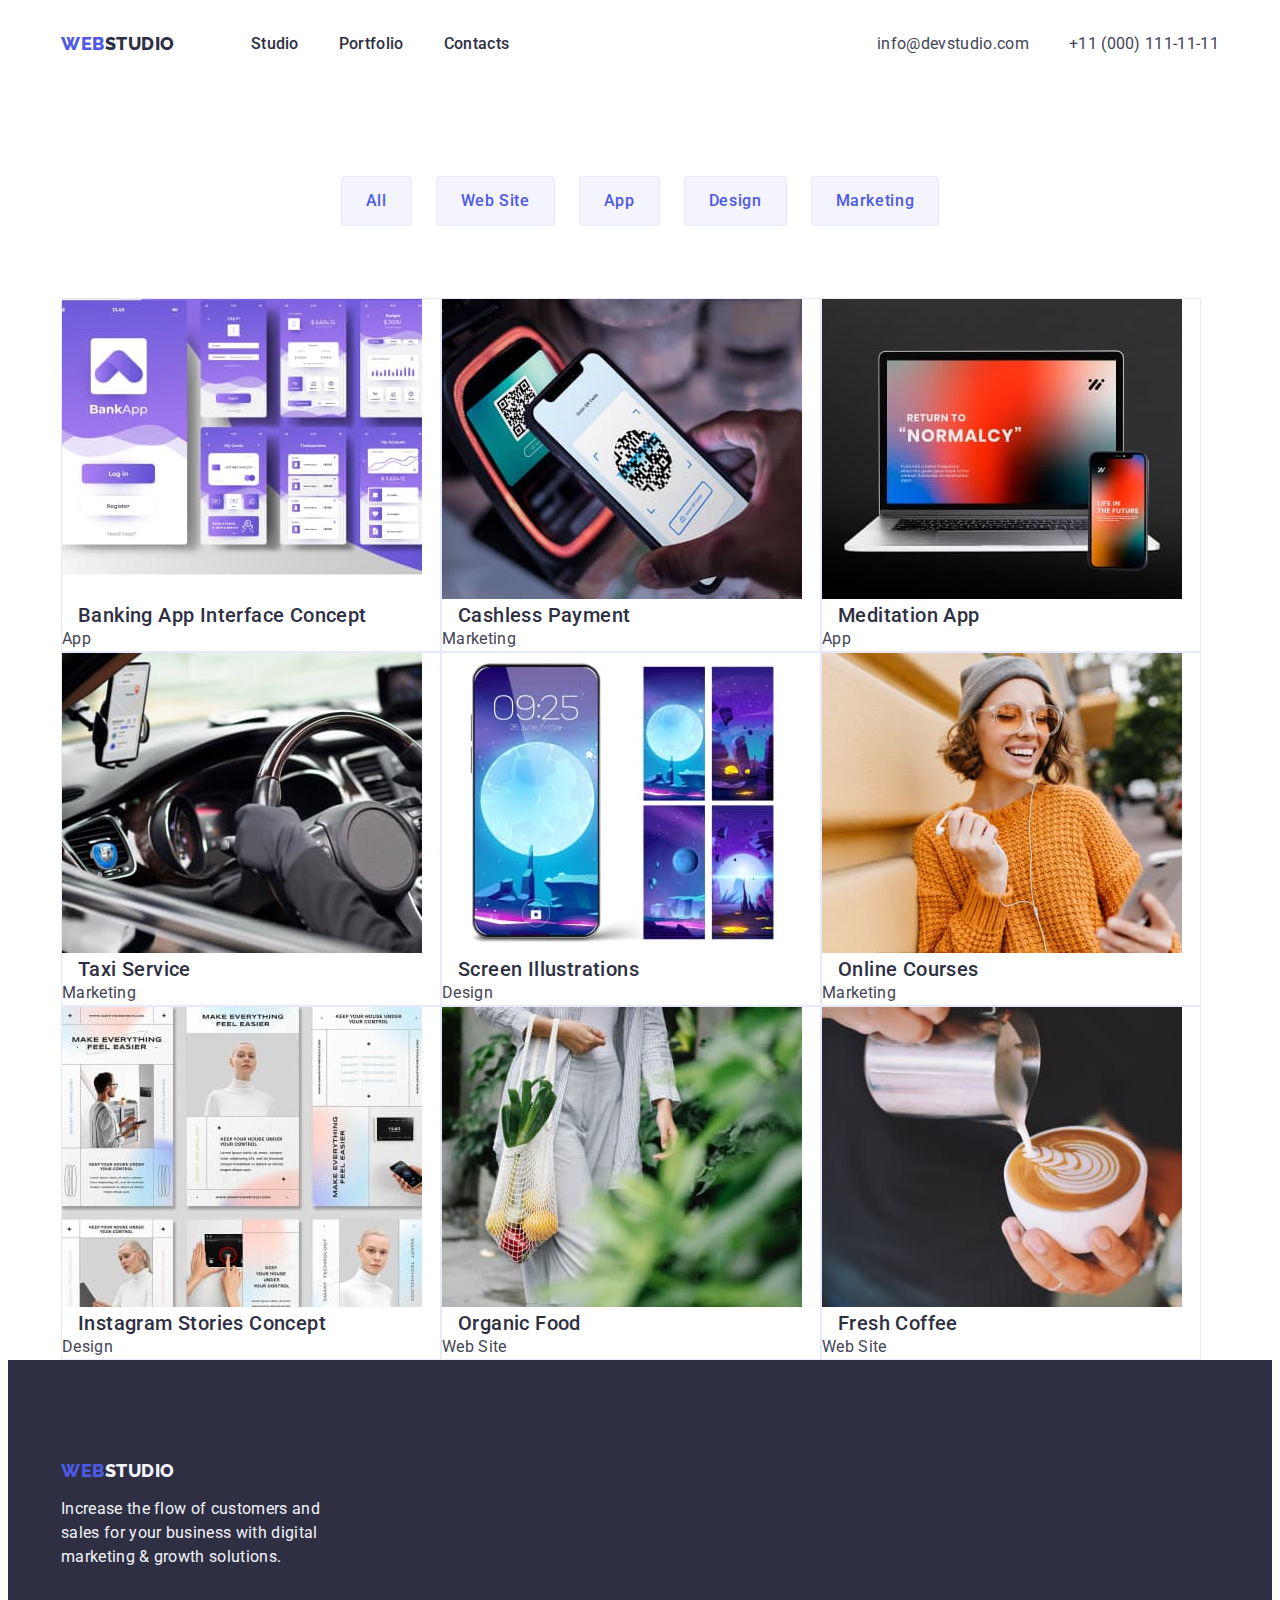
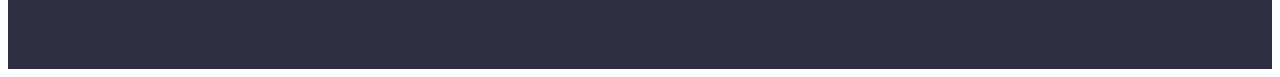
==== commit f43a8cec: "goit-markup-hw-03." ====
--- a/portfolio.html
+++ b/portfolio.html
@@ -11,128 +11,138 @@
         href="https://fonts.googleapis.com/css2?family=Raleway:wght@800&amp;family=Roboto:wght@400;500;700;900&amp;display=swap"
         rel="stylesheet">
     <title>WebStudio</title>
+    <link rel="stylesheet" href="https://cdnjs.cloudflare.com/ajax/libs/modern-normalize/2.0.0/modern-normalize.min.css"
+        integrity="sha512-4xo8blKMVCiXpTaLzQSLSw3KFOVPWhm/TRtuPVc4WG6kUgjH6J03IBuG7JZPkcWMxJ5huwaBpOpnwYElP/m6wg=="
+        crossorigin="anonymous" referrerpolicy="no-referrer" />
     <link rel="stylesheet" href="./css/styles.css">
 </head>
 
 <body>
     <header class="header">
-        <nav class="header-navigation list">
-            <a href="./index.html" class="header-logo link">Web<span class="logo-title">Studio</span></a>
-            <ul class="header-menu list">
-                <li class="header-menu-item list"><a class="header-menu-link link" href="./index.html">Studio</a></li>
-                <li class="header-menu-item list"><a class="header-menu-link link" href="./portfolio.html">Portfolio</a>
-                </li>
-                <li class="header-menu-item list"><a class="header-menu-link link" href="">Contacts</a></li>
-            </ul>
-        </nav>
+        <div class="container header-container">
+            <nav class="header-navigation list">
+                <a href="./index.html" class="header-logo link">Web<span class="logo-title">Studio</span></a>
+                <ul class="header-menu list">
+                    <li class="header-menu-item list"><a class="header-menu-link link" href="./index.html">Studio</a>
+                    </li>
+                    <li class="header-menu-item list"><a class="header-menu-link link"
+                            href="./portfolio.html">Portfolio</a>
+                    </li>
+                    <li class="header-menu-item list"><a class="header-menu-link link" href="">Contacts</a></li>
+                </ul>
+            </nav>
 
-        <address class="header-contacts">
-            <ul class="header-contacts-item list">
-                <li class="header-contacts-list list"><a class="header-contacts-item-link link"
-                        href="mailto:info@devstudio.com">info@devstudio.com</a></li>
-                <li class="header-contacts-list list"><a class="header-contacts-item-link link"
-                        href="tel:+110001111111">+11
-                        (000)
-                        111-11-11</a></li>
-            </ul>
+            <address class="header-contacts">
+                <ul class="header-contacts-item list">
+                    <li class="header-contacts-list list"><a class="header-contacts-item-link link"
+                            href="mailto:info@devstudio.com">info@devstudio.com</a></li>
+                    <li class="header-contacts-list list"><a class="header-contacts-item-link link"
+                            href="tel:+110001111111">+11
+                            (000)
+                            111-11-11</a></li>
+                </ul>
 
-        </address>
+            </address>
+        </div>
     </header>
 
     <main>
         <section class="portfolio">
-            <h1 class="portfolio-title">Portfolio</h1>
-            <ul class="portfolio-item list">
-                <li><button type="button" class="portfolio-btn">All</button></li>
-                <li><button type="button" class="portfolio-btn">Web Site</button></li>
-                <li><button type="button" class="portfolio-btn">App</button></li>
-                <li><button type="button" class="portfolio-btn">Design</button></li>
-                <li><button type="button" class="portfolio-btn">Marketing</button></li>
-            </ul>
+            <div class="container">
+                <ul class="portfolio-item list">
+                    <li><button type="button" class="portfolio-btn">All</button></li>
+                    <li><button type="button" class="portfolio-btn">Web Site</button></li>
+                    <li><button type="button" class="portfolio-btn">App</button></li>
+                    <li><button type="button" class="portfolio-btn">Design</button></li>
+                    <li><button type="button" class="portfolio-btn">Marketing</button></li>
+                </ul>
 
-            <ul class="prospects-item list">
-                <li class="prospects-list">
-                    <a href="" class="prospects-img link">
-                        <img src="./images/img.jpg" alt="banking app" width="360" height="300">
-                        <h2 class="prospects-title">Banking App Interface Concept</h2>
-                        <p class="prospects-text">App</p>
-                    </a>
-                </li>
+                <ul class="prospects-item list">
+                    <li class="prospects-list">
+                        <a href="" class="prospects-img link">
+                            <img src="./images/img.jpg" alt="banking app" width="360" height="300">
+                            <h2 class="prospects-title">Banking App Interface Concept</h2>
+                            <p class="prospects-text">App</p>
+                        </a>
+                    </li>
 
-                <li class="prospects-list">
-                    <a href="" class="prospects-img link">
-                        <img src="./images/img01.jpg" alt="cashless" width="360" height="300">
-                        <h2 class="prospects-title">Cashless Payment</h2>
-                        <p class="prospects-text">Marketing</p>
-                    </a>
-                </li>
+                    <li class="prospects-list">
+                        <a href="" class="prospects-img link">
+                            <img src="./images/img01.jpg" alt="cashless" width="360" height="300">
+                            <h2 class="prospects-title">Cashless Payment</h2>
+                            <p class="prospects-text">Marketing</p>
+                        </a>
+                    </li>
 
-                <li class="prospects-list">
-                    <a href="" class="prospects-img link">
-                        <img src="./images/img02.jpg" alt="meditation" width="360" height="300">
-                        <h2 class="prospects-title">Meditation App</h2>
-                        <p class="prospects-text">App</p>
-                    </a>
-                </li>
+                    <li class="prospects-list">
+                        <a href="" class="prospects-img link">
+                            <img src="./images/img02.jpg" alt="meditation" width="360" height="300">
+                            <h2 class="prospects-title">Meditation App</h2>
+                            <p class="prospects-text">App</p>
+                        </a>
+                    </li>
 
-                <li class="prospects-list">
-                    <a href="" class="prospects-img link">
-                        <img src="./images/img03.jpg" alt="banking app" width="360" height="300">
-                        <h2 class="prospects-title">Taxi Service</h2>
-                        <p class="prospects-text">Marketing</p>
-                    </a>
-                </li>
+                    <li class="prospects-list">
+                        <a href="" class="prospects-img link">
+                            <img src="./images/img03.jpg" alt="banking app" width="360" height="300">
+                            <h2 class="prospects-title">Taxi Service</h2>
+                            <p class="prospects-text">Marketing</p>
+                        </a>
+                    </li>
 
-                <li class="prospects-list">
-                    <a href="" class="prospects-img link">
-                        <img src="./images/img04.jpg" alt="cashless" width="360" height="300">
-                        <h2 class="prospects-title">Screen Illustrations</h2>
-                        <p class="prospects-text">Design</p>
-                    </a>
-                </li>
+                    <li class="prospects-list">
+                        <a href="" class="prospects-img link">
+                            <img src="./images/img04.jpg" alt="cashless" width="360" height="300">
+                            <h2 class="prospects-title">Screen Illustrations</h2>
+                            <p class="prospects-text">Design</p>
+                        </a>
+                    </li>
 
-                <li class="prospects-list">
-                    <a href="" class="prospects-img link">
-                        <img src="./images/img05.jpg" alt="meditation" width="360" height="300">
-                        <h2 class="prospects-title">Online Courses</h2>
-                        <p class="prospects-text">Marketing</p>
-                    </a>
-                </li>
+                    <li class="prospects-list">
+                        <a href="" class="prospects-img link">
+                            <img src="./images/img05.jpg" alt="meditation" width="360" height="300">
+                            <h2 class="prospects-title">Online Courses</h2>
+                            <p class="prospects-text">Marketing</p>
+                        </a>
+                    </li>
 
-                <li class="prospects-list">
-                    <a href="" class="prospects-img link">
-                        <img src="./images/img06.jpg" alt="banking app" width="360" height="300">
-                        <h2 class="prospects-title">Instagram Stories Concept</h2>
-                        <p class="prospects-text">Design</p>
-                    </a>
-                </li>
+                    <li class="prospects-list">
+                        <a href="" class="prospects-img link">
+                            <img src="./images/img06.jpg" alt="banking app" width="360" height="300">
+                            <h2 class="prospects-title">Instagram Stories Concept</h2>
+                            <p class="prospects-text">Design</p>
+                        </a>
+                    </li>
 
-                <li class="prospects-list">
-                    <a href="" class="prospects-img link">
-                        <img src="./images/img07.jpg" alt="cashless" width="360" height="300">
-                        <h2 class="prospects-title">Organic Food</h2>
-                        <p class="prospects-text">Web Site</p>
-                    </a>
+                    <li class="prospects-list">
+                        <a href="" class="prospects-img link">
+                            <img src="./images/img07.jpg" alt="cashless" width="360" height="300">
+                            <h2 class="prospects-title">Organic Food</h2>
+                            <p class="prospects-text">Web Site</p>
+                        </a>
 
-                </li>
+                    </li>
 
-                <li class="prospects-list">
-                    <a href="" class="prospects-img link">
-                        <img src="./images/img08.jpg" alt="meditation" width="360" height="300">
-                        <h2 class="prospects-title">Fresh Coffee</h2>
-                        <p class="prospects-text">Web Site</p>
-                    </a>
-                </li>
-            </ul>
+                    <li class="prospects-list">
+                        <a href="" class="prospects-img link">
+                            <img src="./images/img08.jpg" alt="meditation" width="360" height="300">
+                            <h2 class="prospects-title">Fresh Coffee</h2>
+                            <p class="prospects-text">Web Site</p>
+                        </a>
+                    </li>
+                </ul>
+            </div>
         </section>
 
     </main>
+
     <footer class="footer">
-        <a href="./index.html" class="footer-logo link">Web<span class="logo-title">Studio</span></a>
-        <p class="footer-text">Increase the flow of customers and sales for your business with digital marketing &
-            growth solutions.</p>
+        <div class="container">
+            <a href="./index.html" class="footer-logo link">Web<span class="logo-title">Studio</span></a>
+            <p class="footer-text">Increase the flow of customers and sales for your business with digital marketing &
+                growth solutions.</p>
+        </div>
     </footer>
-
 
 </body>
 
--- a/css/styles.css
+++ b/css/styles.css
@@ -11,6 +11,28 @@
   background-color: #ffffff;
 }
 
+p,
+h1,
+h2,
+h3,
+h4,
+h5,
+h6 {
+  margin-top: 0;
+  margin-bottom: 0;
+}
+
+a {
+  text-decoration: none;
+}
+
+ul {
+  list-style-type: none;
+  margin-top: 0;
+  margin-bottom: 0;
+  padding-left: 0;
+}
+
 .link {
   text-decoration: none;
 }
@@ -19,8 +41,36 @@
   list-style: none;
 }
 
-a {
-  text-decoration: none;
+.container {
+  width: 100%;
+  max-width: 1158px;
+  padding-left: 15px;
+  padding-right: 15px;
+  margin-left: auto;
+  margin-right: auto;
+  margin: 0 auto;
+}
+
+.header {
+  padding-top: 24px;
+  padding-bottom: 24px;
+}
+
+.header-container {
+  display: flex;
+  align-items: center;
+}
+
+.header-navigation {
+  display: flex;
+  flex-grow: 1;
+}
+
+.header-menu {
+  display: flex;
+  min-width: 261px;
+  margin-left: 76px;
+  gap: 40px;
 }
 
 .header-logo span {
@@ -34,15 +84,7 @@
   color: #2e2f42;
 }
 
-ul {
-  list-style-type: none;
-}
-
 /** --------------HEADER---------- */
-
-.header-menu {
-  list-style: none;
-}
 
 .header-logo {
   font-family: "Raleway", sans-serif;
@@ -53,6 +95,8 @@
   letter-spacing: 0.03em;
   text-transform: uppercase;
   color: #4d5ae5;
+  display: flex;
+  align-items: center;
 }
 
 .header-menu-item {
@@ -67,6 +111,7 @@
 
 .header-menu-link {
   text-decoration: none;
+  color: #2e2f42;
 }
 
 .header-menu-link:hover {
@@ -79,10 +124,14 @@
 
 .header-contacts {
   font-style: normal;
+  display: flex;
+  margin-left: auto;
 }
 
 .header-contacts-item {
   list-style: none;
+  display: flex;
+  gap: 40px;
 }
 
 .header-contacts-item-link {
@@ -106,7 +155,11 @@
 /** ---------------HERO---------- */
 
 .hero {
+  padding-bottom: 214px;
   background-color: #2e2f42;
+}
+
+.hero-container {
 }
 
 .hero-title {
@@ -116,18 +169,34 @@
   text-align: center;
   letter-spacing: 0.02em;
   color: #ffffff;
+  width: 496px;
+  margin-left: auto;
+  margin-right: auto;
+  padding-top: 188px;
+  padding-bottom: 48px;
 }
 
 .hero-btn {
+  min-width: 169px;
+  height: 56px;
   font-family: "Roboto", sans-serif;
   font-style: normal;
   font-weight: 500;
   font-size: 16px;
   line-height: 1.5;
   letter-spacing: 0.04em;
+  align-items: center;
   color: #ffffff;
   background-color: #4d5ae5;
   cursor: pointer;
+  background: #4d5ae5;
+  box-shadow: 0px 4px 4px rgba(0, 0, 0, 0.15);
+  border-radius: 4px;
+  border: none;
+  display: block;
+  margin: 0 auto;
+  margin-left: auto;
+  margin-right: auto;
 }
 
 .hero-btn:hover {
@@ -140,12 +209,29 @@
 
 /** ---------BENEFITS--------- */
 
+.benefits {
+  padding-top: 214px;
+  padding-bottom: 60px;
+}
+
+.benefits-list {
+  display: flex;
+  padding-left: 0;
+  padding-right: 0;
+  gap: 24px;
+}
+
+.benefits-item {
+  width: calc((100% - 72px) / 4);
+}
+
 .benefits-subtitle {
   font-weight: 500;
   font-size: 20px;
   line-height: 1.2;
   letter-spacing: 0.02em;
   color: #2e2f42;
+  margin-bottom: 8px;
 }
 
 .benefits-item-text {
@@ -157,6 +243,11 @@
 }
 
 /** --------SKILL---------- */
+
+.skill {
+  padding-top: 60px;
+  padding-bottom: 120px;
+}
 
 .skill-title {
   font-weight: 700;
@@ -166,15 +257,31 @@
   letter-spacing: 0.02em;
   text-transform: capitalize;
   color: #2e2f42;
+  margin: 0 auto;
+  margin-bottom: 72px;
+}
+
+.skill-list {
+  display: flex;
+  gap: 24px;
 }
 
 /** --------TEAM-------- */
 
 .team {
   background-color: #f4f4fd;
+  padding-top: 120px;
 }
 
 .team-list {
+  background-color: #f4f4fd;
+  padding-top: 72px;
+  padding-bottom: 120px;
+  display: flex;
+  gap: 24px;
+}
+
+.team-item {
   background-color: #ffffff;
 }
 
@@ -194,6 +301,11 @@
   line-height: 1.2;
   letter-spacing: 0.02em;
   color: #2e2f42;
+  text-align: center;
+  padding-top: 32px;
+  padding-bottom: 8px;
+  padding-left: auto;
+  padding-right: auto;
 }
 
 .team-item-text {
@@ -202,9 +314,21 @@
   line-height: 1.5;
   letter-spacing: 0.02em;
   color: #434455;
+  text-align: center;
+  padding-bottom: 32px;
 }
 
 /** ------------SERVICES----------- */
+
+.portfolio-item {
+  display: flex;
+  flex-direction: row;
+  justify-content: center;
+  align-items: center;
+  padding-top: 96px;
+  padding-bottom: 72px;
+  gap: 24px;
+}
 
 .portfolio-btn {
   font-family: "Roboto", sans-serif;
@@ -216,6 +340,20 @@
   color: #4d5ae5;
   background-color: #f4f4fd;
   cursor: pointer;
+  align-items: center;
+  padding: 12px 24px 12px 24px;
+  border: 1px solid #e7e9fc;
+  border-radius: 4px;
+}
+
+.prospects-item {
+  display: flex;
+  flex-wrap: wrap;
+}
+
+.prospects-list {
+  width: calc((100% - 24px) / 3);
+  border: 1px solid #e7e9fc;
 }
 
 .portfolio-btn:hover {
@@ -223,7 +361,7 @@
   background-color: #404bbf;
 }
 
-.portfolio-btn-all:focus {
+.portfolio-btn:focus {
   color: #ffffff;
   background-color: #404bbf;
 }
@@ -242,6 +380,12 @@
   line-height: 1.2;
   letter-spacing: 0.02em;
   color: #2e2f42;
+  display: flex;
+  flex-direction: column;
+  justify-content: center;
+  align-items: flex-start;
+  padding: 0px 16px;
+  gap: 8px;
 }
 
 .prospects-text {
@@ -252,12 +396,14 @@
   line-height: 1.5;
   letter-spacing: 0.02em;
   color: #434455;
+  display: flex;
 }
 
 /** --------FOOTER------- */
 
 .footer {
   background-color: #2e2f42;
+  padding-top: 100px;
 }
 
 .footer-logo span {
@@ -288,4 +434,7 @@
   line-height: 1.5;
   letter-spacing: 0.02em;
   color: #f4f4fd;
-}
+  padding-top: 16px;
+  padding-bottom: 100px;
+  max-width: 264px;
+}
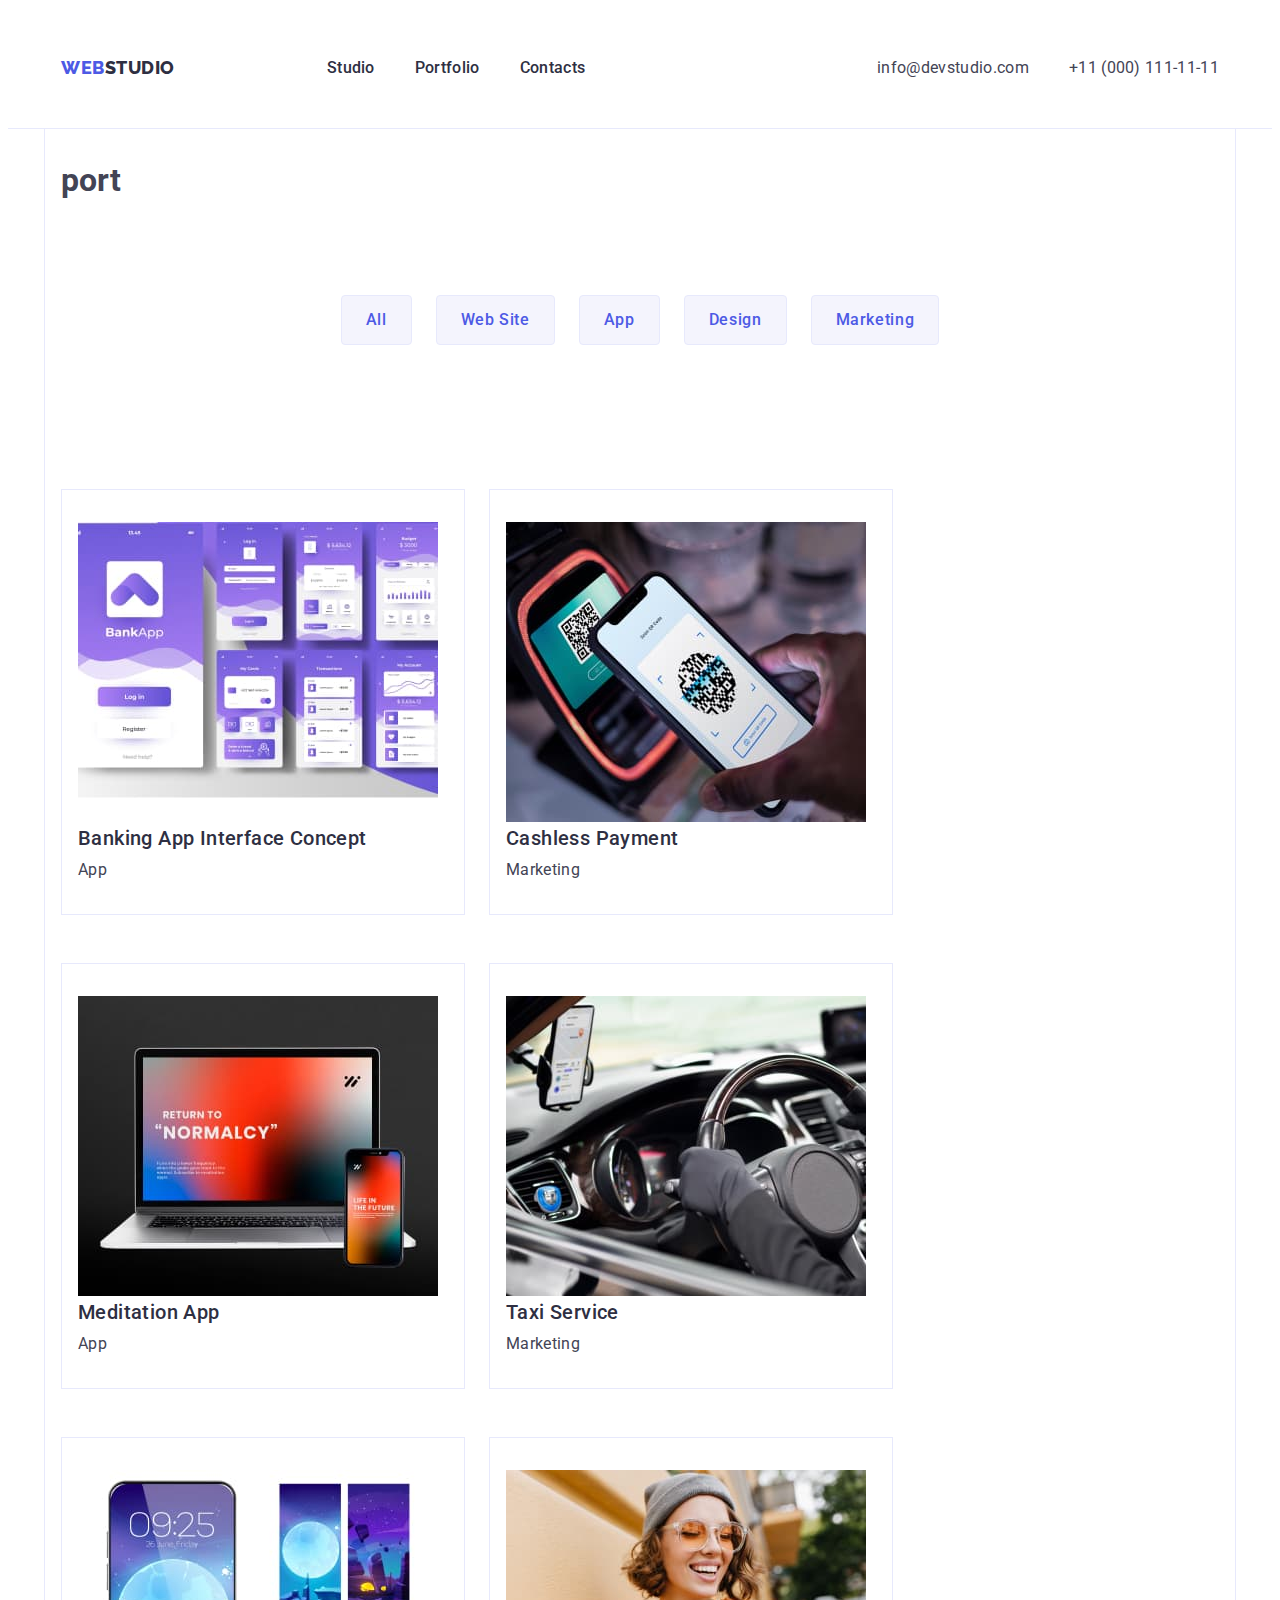
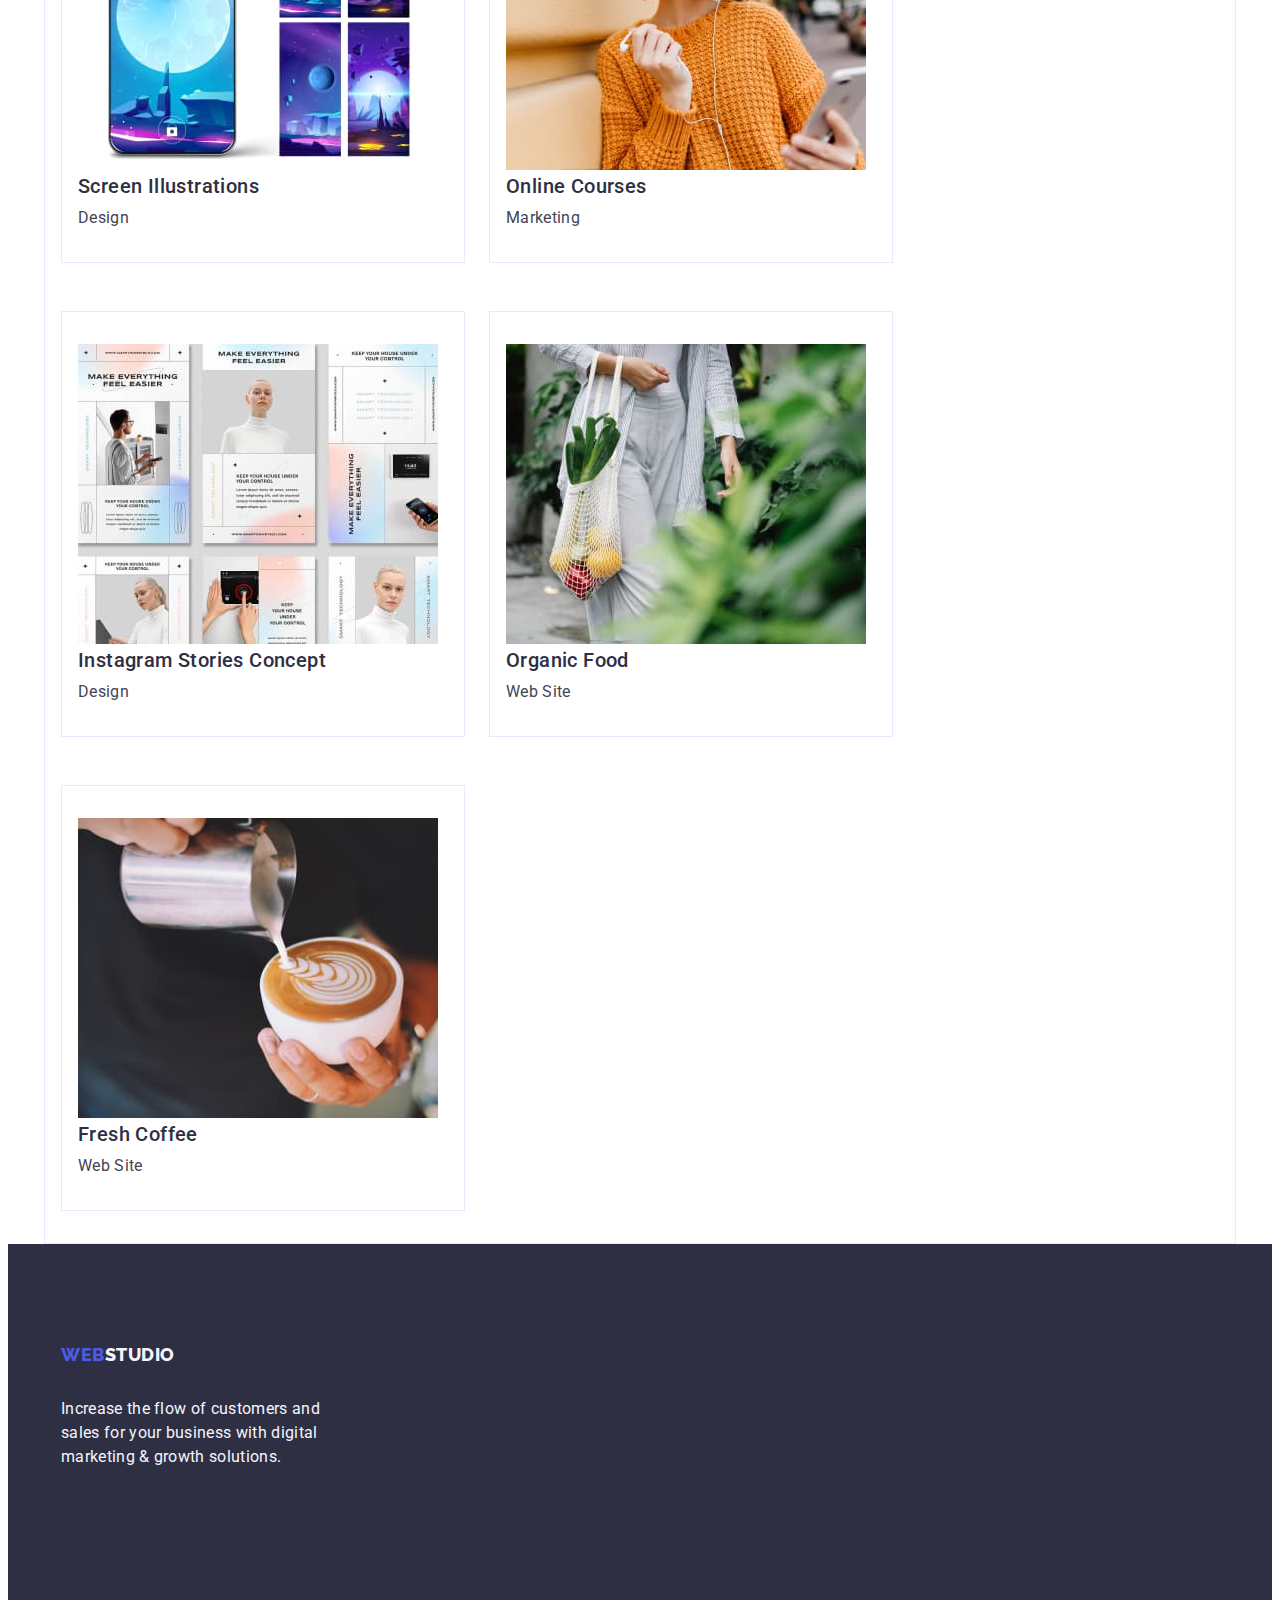
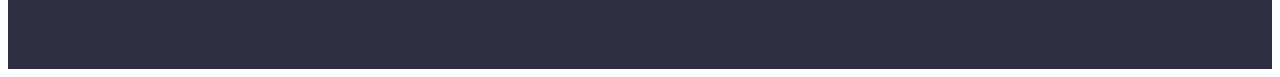
==== commit acf0d09e: "upgade 12" ====
--- a/portfolio.html
+++ b/portfolio.html
@@ -48,7 +48,8 @@
 
     <main>
         <section class="portfolio">
-            <div class="container">
+            <div class="container portfolio-container">
+                <h1 class="visually-hidden">port</h1>
                 <ul class="portfolio-item list">
                     <li><button type="button" class="portfolio-btn">All</button></li>
                     <li><button type="button" class="portfolio-btn">Web Site</button></li>
@@ -58,15 +59,15 @@
                 </ul>
 
                 <ul class="prospects-item list">
-                    <li class="prospects-list">
-                        <a href="" class="prospects-img link">
+                    <li class="prospects-list portfolio-container">
+                        <a href="" class="prospects-img link ">
                             <img src="./images/img.jpg" alt="banking app" width="360" height="300">
                             <h2 class="prospects-title">Banking App Interface Concept</h2>
                             <p class="prospects-text">App</p>
                         </a>
                     </li>
 
-                    <li class="prospects-list">
+                    <li class="prospects-list portfolio-container portfolio-container">
                         <a href="" class="prospects-img link">
                             <img src="./images/img01.jpg" alt="cashless" width="360" height="300">
                             <h2 class="prospects-title">Cashless Payment</h2>
@@ -74,7 +75,7 @@
                         </a>
                     </li>
 
-                    <li class="prospects-list">
+                    <li class="prospects-list portfolio-container">
                         <a href="" class="prospects-img link">
                             <img src="./images/img02.jpg" alt="meditation" width="360" height="300">
                             <h2 class="prospects-title">Meditation App</h2>
@@ -82,7 +83,7 @@
                         </a>
                     </li>
 
-                    <li class="prospects-list">
+                    <li class="prospects-list portfolio-container">
                         <a href="" class="prospects-img link">
                             <img src="./images/img03.jpg" alt="banking app" width="360" height="300">
                             <h2 class="prospects-title">Taxi Service</h2>
@@ -90,7 +91,7 @@
                         </a>
                     </li>
 
-                    <li class="prospects-list">
+                    <li class="prospects-list portfolio-container">
                         <a href="" class="prospects-img link">
                             <img src="./images/img04.jpg" alt="cashless" width="360" height="300">
                             <h2 class="prospects-title">Screen Illustrations</h2>
@@ -98,7 +99,7 @@
                         </a>
                     </li>
 
-                    <li class="prospects-list">
+                    <li class="prospects-list portfolio-container">
                         <a href="" class="prospects-img link">
                             <img src="./images/img05.jpg" alt="meditation" width="360" height="300">
                             <h2 class="prospects-title">Online Courses</h2>
@@ -106,7 +107,7 @@
                         </a>
                     </li>
 
-                    <li class="prospects-list">
+                    <li class="prospects-list portfolio-container">
                         <a href="" class="prospects-img link">
                             <img src="./images/img06.jpg" alt="banking app" width="360" height="300">
                             <h2 class="prospects-title">Instagram Stories Concept</h2>
@@ -114,7 +115,7 @@
                         </a>
                     </li>
 
-                    <li class="prospects-list">
+                    <li class="prospects-list portfolio-container">
                         <a href="" class="prospects-img link">
                             <img src="./images/img07.jpg" alt="cashless" width="360" height="300">
                             <h2 class="prospects-title">Organic Food</h2>
@@ -123,13 +124,15 @@
 
                     </li>
 
-                    <li class="prospects-list">
+                    <li class="prospects-list portfolio-container">
                         <a href="" class="prospects-img link">
                             <img src="./images/img08.jpg" alt="meditation" width="360" height="300">
                             <h2 class="prospects-title">Fresh Coffee</h2>
                             <p class="prospects-text">Web Site</p>
                         </a>
+
                     </li>
+
                 </ul>
             </div>
         </section>
--- a/css/styles.css
+++ b/css/styles.css
@@ -33,6 +33,10 @@
   padding-left: 0;
 }
 
+.img {
+  display: block;
+}
+
 .link {
   text-decoration: none;
 }
@@ -54,6 +58,7 @@
 .header {
   padding-top: 24px;
   padding-bottom: 24px;
+  border-bottom: 1px solid #e7e9fc;
 }
 
 .header-container {
@@ -64,6 +69,7 @@
 .header-navigation {
   display: flex;
   flex-grow: 1;
+  align-items: center;
 }
 
 .header-menu {
@@ -83,8 +89,6 @@
   text-transform: uppercase;
   color: #2e2f42;
 }
-
-/** --------------HEADER---------- */
 
 .header-logo {
   font-family: "Raleway", sans-serif;
@@ -97,6 +101,7 @@
   color: #4d5ae5;
   display: flex;
   align-items: center;
+  margin-right: 76px;
 }
 
 .header-menu-item {
@@ -107,6 +112,8 @@
   line-height: 1.5;
   letter-spacing: 0.02em;
   color: #2e2f42;
+  padding-top: 24px;
+  padding-bottom: 24px;
 }
 
 .header-menu-link {
@@ -157,6 +164,8 @@
 .hero {
   padding-bottom: 214px;
   background-color: #2e2f42;
+  padding-top: 188px;
+  padding-bottom: 188px;
 }
 
 .hero-container {
@@ -174,6 +183,7 @@
   margin-right: auto;
   padding-top: 188px;
   padding-bottom: 48px;
+  max-width: 496px;
 }
 
 .hero-btn {
@@ -210,8 +220,14 @@
 /** ---------BENEFITS--------- */
 
 .benefits {
-  padding-top: 214px;
-  padding-bottom: 60px;
+  padding-top: 120px;
+  padding-bottom: 120px;
+}
+
+.visually-hidden {
+}
+
+.name-benefits {
 }
 
 .benefits-list {
@@ -271,6 +287,11 @@
 .team {
   background-color: #f4f4fd;
   padding-top: 120px;
+  padding-bottom: 120px;
+}
+
+.team-container {
+  padding: 32px 16px;
 }
 
 .team-list {
@@ -283,6 +304,7 @@
 
 .team-item {
   background-color: #ffffff;
+  border-radius: 0px 0px 4px 4px;
 }
 
 .team-title {
@@ -293,6 +315,7 @@
   letter-spacing: 0.02em;
   text-transform: capitalize;
   color: #2e2f42;
+  margin-bottom: 72px;
 }
 
 .team-subtitle {
@@ -316,6 +339,8 @@
   color: #434455;
   text-align: center;
   padding-bottom: 32px;
+  text-align: center;
+  margin-bottom: 8px;
 }
 
 /** ------------SERVICES----------- */
@@ -328,6 +353,7 @@
   padding-top: 96px;
   padding-bottom: 72px;
   gap: 24px;
+  margin-bottom: 72px;
 }
 
 .portfolio-btn {
@@ -341,29 +367,39 @@
   background-color: #f4f4fd;
   cursor: pointer;
   align-items: center;
-  padding: 12px 24px 12px 24px;
   border: 1px solid #e7e9fc;
   border-radius: 4px;
-}
-
-.prospects-item {
-  display: flex;
-  flex-wrap: wrap;
-}
-
-.prospects-list {
-  width: calc((100% - 24px) / 3);
-  border: 1px solid #e7e9fc;
+  padding: 12px 24px;
 }
 
 .portfolio-btn:hover {
   color: #ffffff;
   background-color: #404bbf;
+  border: 1px solid transparent;
 }
 
 .portfolio-btn:focus {
   color: #ffffff;
   background-color: #404bbf;
+  border: 1px solid transparent;
+}
+
+.portfolio-container {
+  padding: 32px 16px;
+  border: 1px solid #e7e9fc;
+  border-top: none;
+}
+
+.prospects-item {
+  display: flex;
+  flex-wrap: wrap;
+  column-gap: 24px;
+  row-gap: 48px;
+}
+
+.prospects-list {
+  border: 1px solid #e7e9fc;
+  width: calc((100% - 48px) / 3);
 }
 
 .prospects-img link {
@@ -384,8 +420,7 @@
   flex-direction: column;
   justify-content: center;
   align-items: flex-start;
-  padding: 0px 16px;
-  gap: 8px;
+  margin-bottom: 8px;
 }
 
 .prospects-text {
@@ -403,7 +438,7 @@
 
 .footer {
   background-color: #2e2f42;
-  padding-top: 100px;
+  padding: 100px 0;
 }
 
 .footer-logo span {
@@ -426,6 +461,8 @@
   letter-spacing: 0.03em;
   text-transform: uppercase;
   color: #4d5ae5;
+  display: inline-block;
+  margin-bottom: 16px;
 }
 
 .footer-text {
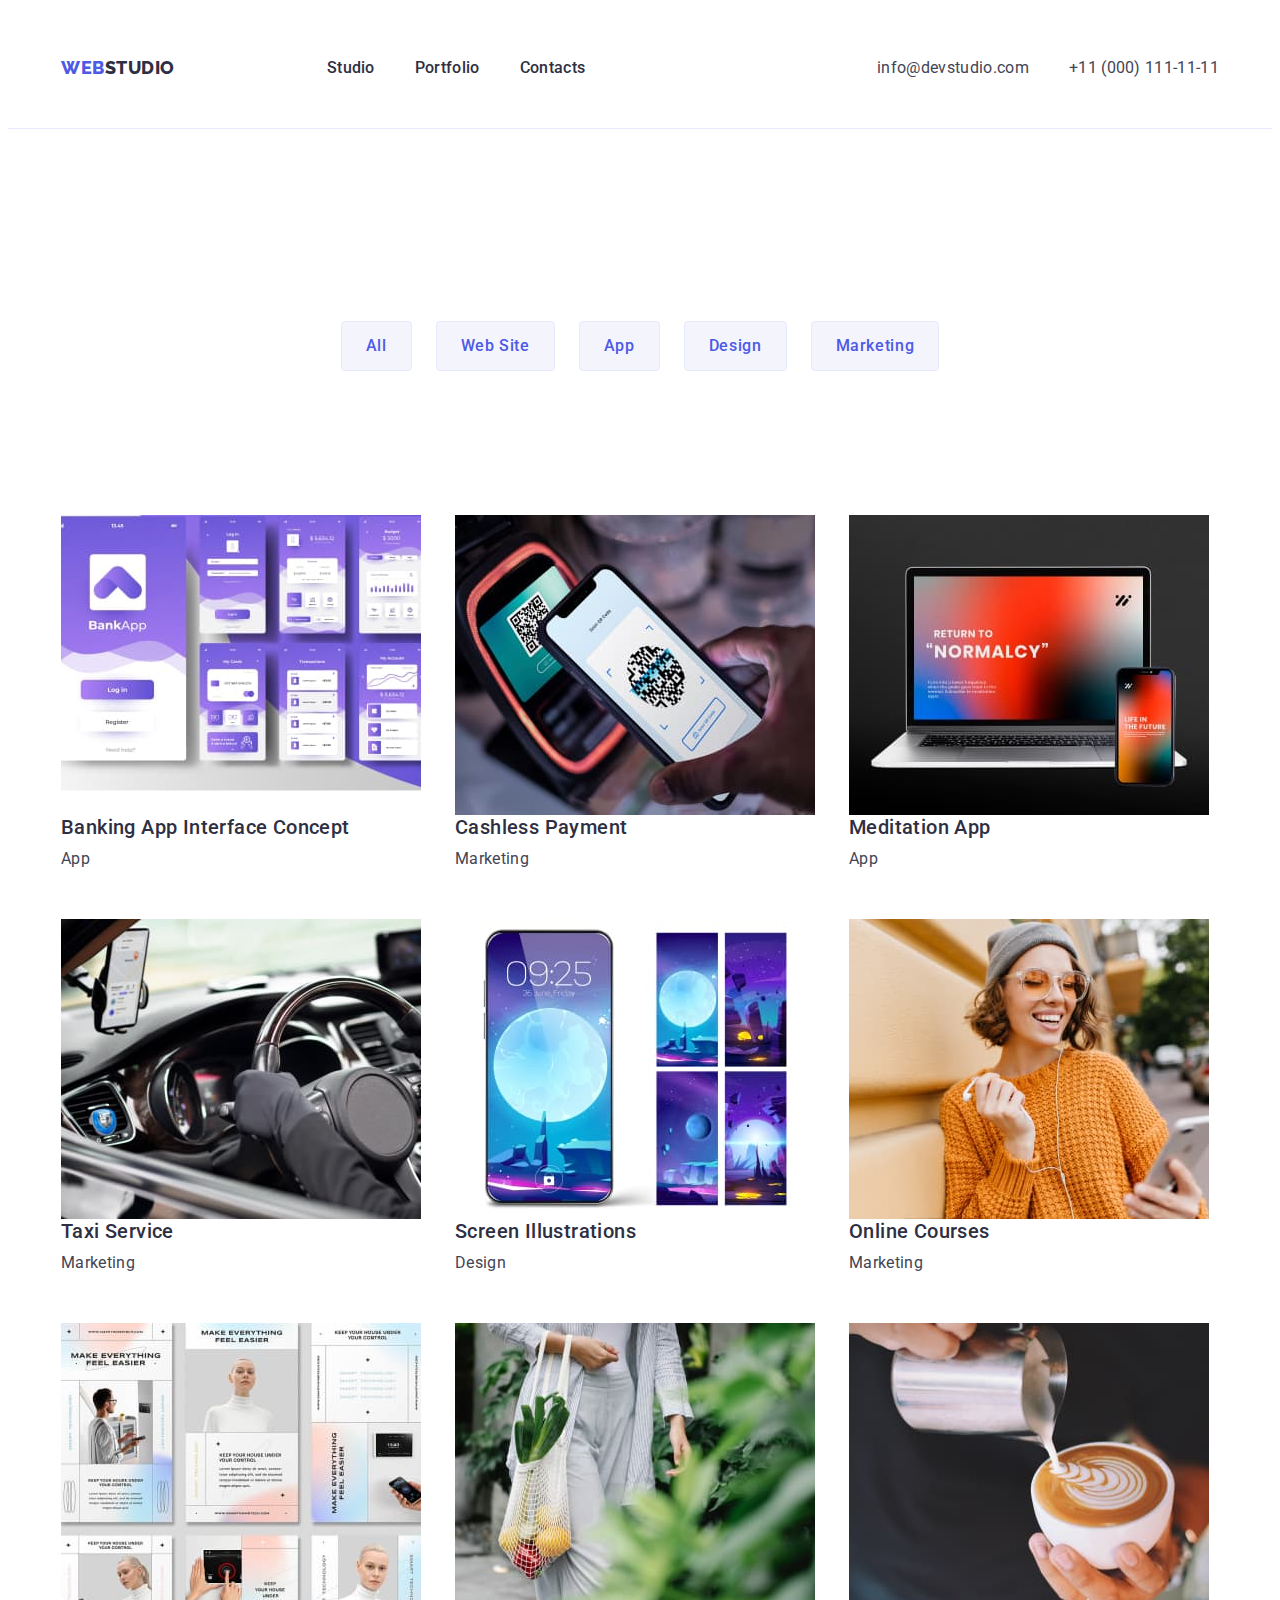
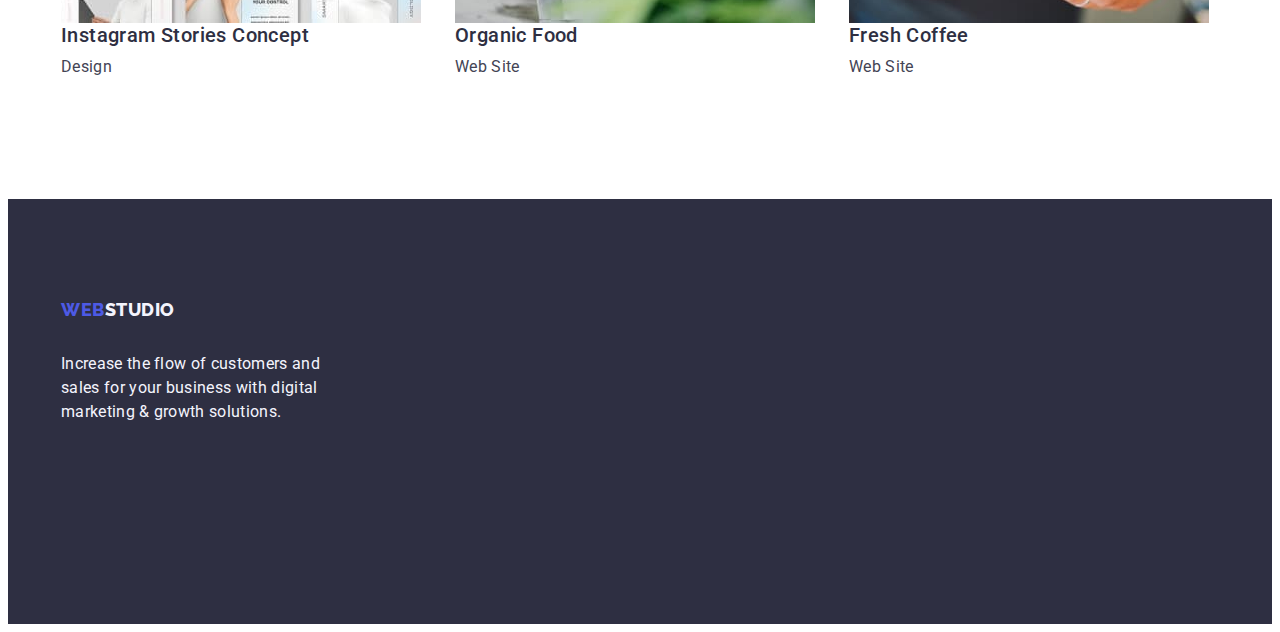
==== commit b0213189: "upgrade 3" ====
--- a/portfolio.html
+++ b/portfolio.html
@@ -59,76 +59,94 @@
                 </ul>
 
                 <ul class="prospects-item list">
-                    <li class="prospects-list portfolio-container">
-                        <a href="" class="prospects-img link ">
+                    <li class="prospects-list">
+                        <a href="" class="prospects-img link portfolio-container">
                             <img src="./images/img.jpg" alt="banking app" width="360" height="300">
-                            <h2 class="prospects-title">Banking App Interface Concept</h2>
-                            <p class="prospects-text">App</p>
+                            <div class="prodpects-container">
+                                <h2 class="prospects-title">Banking App Interface Concept</h2>
+                                <p class="prospects-text">App</p>
+                            </div>
                         </a>
                     </li>
 
-                    <li class="prospects-list portfolio-container portfolio-container">
-                        <a href="" class="prospects-img link">
+                    <li class="prospects-list">
+                        <a href="" class="prospects-img link portfolio-container">
                             <img src="./images/img01.jpg" alt="cashless" width="360" height="300">
-                            <h2 class="prospects-title">Cashless Payment</h2>
-                            <p class="prospects-text">Marketing</p>
+                            <div class="prodpects-container">
+                                <h2 class="prospects-title">Cashless Payment</h2>
+                                <p class="prospects-text">Marketing</p>
+                            </div>
                         </a>
                     </li>
 
-                    <li class="prospects-list portfolio-container">
-                        <a href="" class="prospects-img link">
+                    <li class="prospects-list">
+                        <a href="" class="prospects-img link portfolio-container">
                             <img src="./images/img02.jpg" alt="meditation" width="360" height="300">
-                            <h2 class="prospects-title">Meditation App</h2>
-                            <p class="prospects-text">App</p>
+                            <div class="prodpects-container">
+                                <h2 class="prospects-title">Meditation App</h2>
+                                <p class="prospects-text">App</p>
+                            </div>
                         </a>
                     </li>
 
-                    <li class="prospects-list portfolio-container">
+                    <li class="prospects-list">
                         <a href="" class="prospects-img link">
                             <img src="./images/img03.jpg" alt="banking app" width="360" height="300">
-                            <h2 class="prospects-title">Taxi Service</h2>
-                            <p class="prospects-text">Marketing</p>
+                            <div class="prodpects-container">
+                                <h2 class="prospects-title">Taxi Service</h2>
+                                <p class="prospects-text">Marketing</p>
+                            </div>
                         </a>
                     </li>
 
-                    <li class="prospects-list portfolio-container">
+                    <li class="prospects-list">
                         <a href="" class="prospects-img link">
                             <img src="./images/img04.jpg" alt="cashless" width="360" height="300">
-                            <h2 class="prospects-title">Screen Illustrations</h2>
-                            <p class="prospects-text">Design</p>
+                            <div class="prodpects-container">
+                                <h2 class="prospects-title">Screen Illustrations</h2>
+                                <p class="prospects-text">Design</p>
+                            </div>
                         </a>
                     </li>
 
-                    <li class="prospects-list portfolio-container">
+                    <li class="prospects-list">
                         <a href="" class="prospects-img link">
                             <img src="./images/img05.jpg" alt="meditation" width="360" height="300">
-                            <h2 class="prospects-title">Online Courses</h2>
-                            <p class="prospects-text">Marketing</p>
+                            <div class="prodpects-container">
+                                <h2 class="prospects-title">Online Courses</h2>
+                                <p class="prospects-text">Marketing</p>
+                            </div>
                         </a>
                     </li>
 
-                    <li class="prospects-list portfolio-container">
+                    <li class="prospects-list">
                         <a href="" class="prospects-img link">
                             <img src="./images/img06.jpg" alt="banking app" width="360" height="300">
-                            <h2 class="prospects-title">Instagram Stories Concept</h2>
-                            <p class="prospects-text">Design</p>
+                            <div class="prodpects-container">
+                                <h2 class="prospects-title">Instagram Stories Concept</h2>
+                                <p class="prospects-text">Design</p>
+                            </div>
                         </a>
                     </li>
 
-                    <li class="prospects-list portfolio-container">
+                    <li class="prospects-list">
                         <a href="" class="prospects-img link">
                             <img src="./images/img07.jpg" alt="cashless" width="360" height="300">
-                            <h2 class="prospects-title">Organic Food</h2>
-                            <p class="prospects-text">Web Site</p>
+                            <div class="prodpects-container">
+                                <h2 class="prospects-title">Organic Food</h2>
+                                <p class="prospects-text">Web Site</p>
+                            </div>
                         </a>
 
                     </li>
 
-                    <li class="prospects-list portfolio-container">
+                    <li class="prospects-list">
                         <a href="" class="prospects-img link">
                             <img src="./images/img08.jpg" alt="meditation" width="360" height="300">
-                            <h2 class="prospects-title">Fresh Coffee</h2>
-                            <p class="prospects-text">Web Site</p>
+                            <div class="prodpects-container">
+                                <h2 class="prospects-title">Fresh Coffee</h2>
+                                <p class="prospects-text">Web Site</p>
+                            </div>
                         </a>
 
                     </li>
--- a/css/styles.css
+++ b/css/styles.css
@@ -33,7 +33,7 @@
   padding-left: 0;
 }
 
-.img {
+img {
   display: block;
 }
 
@@ -59,6 +59,7 @@
   padding-top: 24px;
   padding-bottom: 24px;
   border-bottom: 1px solid #e7e9fc;
+  padding: 24px 0;
 }
 
 .header-container {
@@ -114,11 +115,13 @@
   color: #2e2f42;
   padding-top: 24px;
   padding-bottom: 24px;
+  padding: 24px 0;
 }
 
 .header-menu-link {
   text-decoration: none;
   color: #2e2f42;
+  padding: 24px 0;
 }
 
 .header-menu-link:hover {
@@ -225,6 +228,16 @@
 }
 
 .visually-hidden {
+  position: absolute;
+  width: 1px;
+  height: 1px;
+  margin: -1px;
+  border: 0;
+  padding: 0;
+  white-space: nowrap;
+  clip-path: inset(100%);
+  clip: rect(0 0 0 0);
+  overflow: hidden;
 }
 
 .name-benefits {
@@ -294,6 +307,10 @@
   padding: 32px 16px;
 }
 
+.subtitle-container {
+  padding: 32px 16px;
+}
+
 .team-list {
   background-color: #f4f4fd;
   padding-top: 72px;
@@ -344,6 +361,11 @@
 }
 
 /** ------------SERVICES----------- */
+
+.portfolio {
+  padding-top: 96px;
+  padding-bottom: 120px;
+}
 
 .portfolio-item {
   display: flex;
@@ -384,25 +406,27 @@
   border: 1px solid transparent;
 }
 
-.portfolio-container {
+.prospects-item {
+  display: flex;
+  flex-wrap: wrap;
+  column-gap: 24px;
+  row-gap: 48px;
+}
+
+.prospects-container {
   padding: 32px 16px;
   border: 1px solid #e7e9fc;
   border-top: none;
 }
-
-.prospects-item {
-  display: flex;
-  flex-wrap: wrap;
-  column-gap: 24px;
-  row-gap: 48px;
+.prospects-title {
+  margin-bottom: 8px;
 }
 
 .prospects-list {
-  border: 1px solid #e7e9fc;
   width: calc((100% - 48px) / 3);
 }
 
-.prospects-img link {
+.prospects-img link.portfolio-container {
   list-style: none;
 }
 
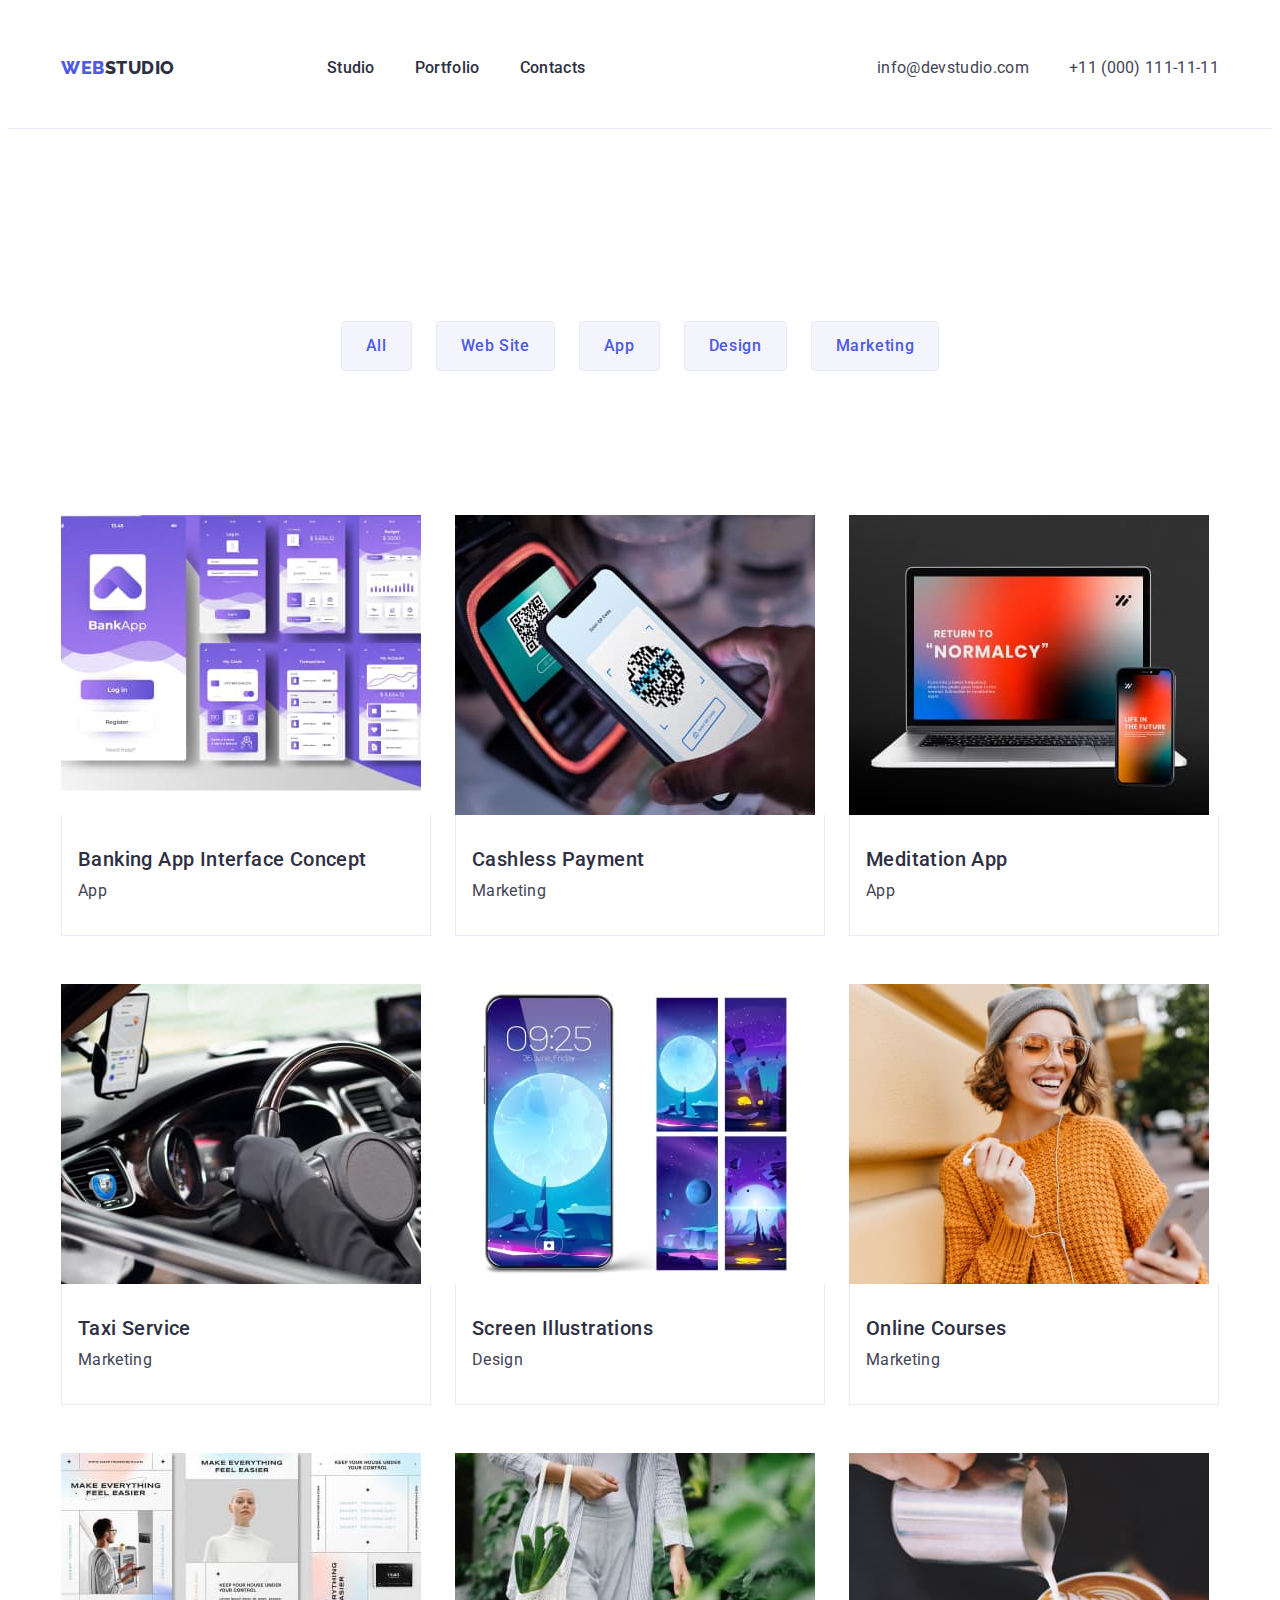
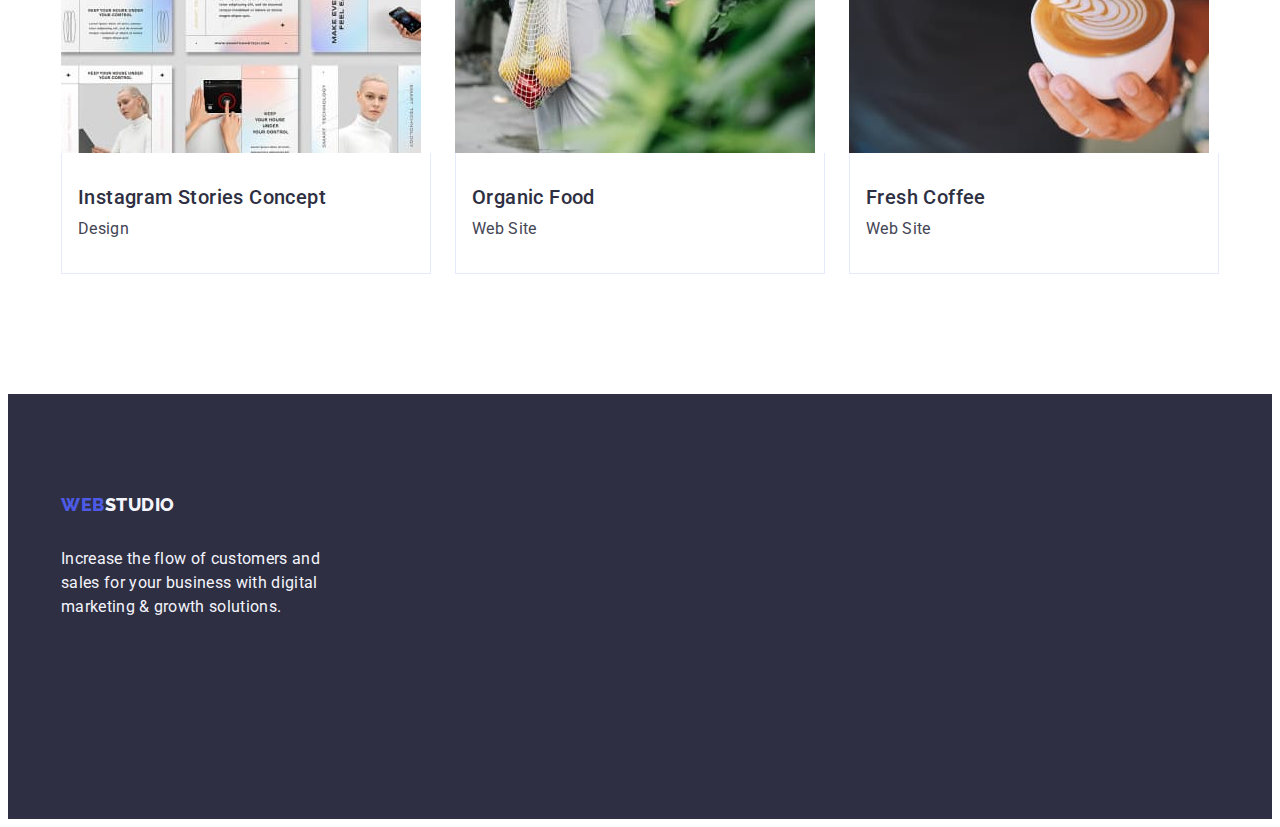
==== commit ab46f7e8: "upgrade 3(3)" ====
--- a/portfolio.html
+++ b/portfolio.html
@@ -62,7 +62,7 @@
                     <li class="prospects-list">
                         <a href="" class="prospects-img link portfolio-container">
                             <img src="./images/img.jpg" alt="banking app" width="360" height="300">
-                            <div class="prodpects-container">
+                            <div class="prospects-container">
                                 <h2 class="prospects-title">Banking App Interface Concept</h2>
                                 <p class="prospects-text">App</p>
                             </div>
@@ -72,7 +72,7 @@
                     <li class="prospects-list">
                         <a href="" class="prospects-img link portfolio-container">
                             <img src="./images/img01.jpg" alt="cashless" width="360" height="300">
-                            <div class="prodpects-container">
+                            <div class="prospects-container">
                                 <h2 class="prospects-title">Cashless Payment</h2>
                                 <p class="prospects-text">Marketing</p>
                             </div>
@@ -82,7 +82,7 @@
                     <li class="prospects-list">
                         <a href="" class="prospects-img link portfolio-container">
                             <img src="./images/img02.jpg" alt="meditation" width="360" height="300">
-                            <div class="prodpects-container">
+                            <div class="prospects-container">
                                 <h2 class="prospects-title">Meditation App</h2>
                                 <p class="prospects-text">App</p>
                             </div>
@@ -92,7 +92,7 @@
                     <li class="prospects-list">
                         <a href="" class="prospects-img link">
                             <img src="./images/img03.jpg" alt="banking app" width="360" height="300">
-                            <div class="prodpects-container">
+                            <div class="prospects-container">
                                 <h2 class="prospects-title">Taxi Service</h2>
                                 <p class="prospects-text">Marketing</p>
                             </div>
@@ -102,7 +102,7 @@
                     <li class="prospects-list">
                         <a href="" class="prospects-img link">
                             <img src="./images/img04.jpg" alt="cashless" width="360" height="300">
-                            <div class="prodpects-container">
+                            <div class="prospects-container">
                                 <h2 class="prospects-title">Screen Illustrations</h2>
                                 <p class="prospects-text">Design</p>
                             </div>
@@ -112,7 +112,7 @@
                     <li class="prospects-list">
                         <a href="" class="prospects-img link">
                             <img src="./images/img05.jpg" alt="meditation" width="360" height="300">
-                            <div class="prodpects-container">
+                            <div class="prospects-container">
                                 <h2 class="prospects-title">Online Courses</h2>
                                 <p class="prospects-text">Marketing</p>
                             </div>
@@ -122,7 +122,7 @@
                     <li class="prospects-list">
                         <a href="" class="prospects-img link">
                             <img src="./images/img06.jpg" alt="banking app" width="360" height="300">
-                            <div class="prodpects-container">
+                            <div class="prospects-container">
                                 <h2 class="prospects-title">Instagram Stories Concept</h2>
                                 <p class="prospects-text">Design</p>
                             </div>
@@ -132,7 +132,7 @@
                     <li class="prospects-list">
                         <a href="" class="prospects-img link">
                             <img src="./images/img07.jpg" alt="cashless" width="360" height="300">
-                            <div class="prodpects-container">
+                            <div class="prospects-container">
                                 <h2 class="prospects-title">Organic Food</h2>
                                 <p class="prospects-text">Web Site</p>
                             </div>
@@ -143,7 +143,7 @@
                     <li class="prospects-list">
                         <a href="" class="prospects-img link">
                             <img src="./images/img08.jpg" alt="meditation" width="360" height="300">
-                            <div class="prodpects-container">
+                            <div class="prospects-container">
                                 <h2 class="prospects-title">Fresh Coffee</h2>
                                 <p class="prospects-text">Web Site</p>
                             </div>
--- a/css/styles.css
+++ b/css/styles.css
@@ -333,6 +333,7 @@
   text-transform: capitalize;
   color: #2e2f42;
   margin-bottom: 72px;
+  margin-bottom: 8px;
 }
 
 .team-subtitle {
